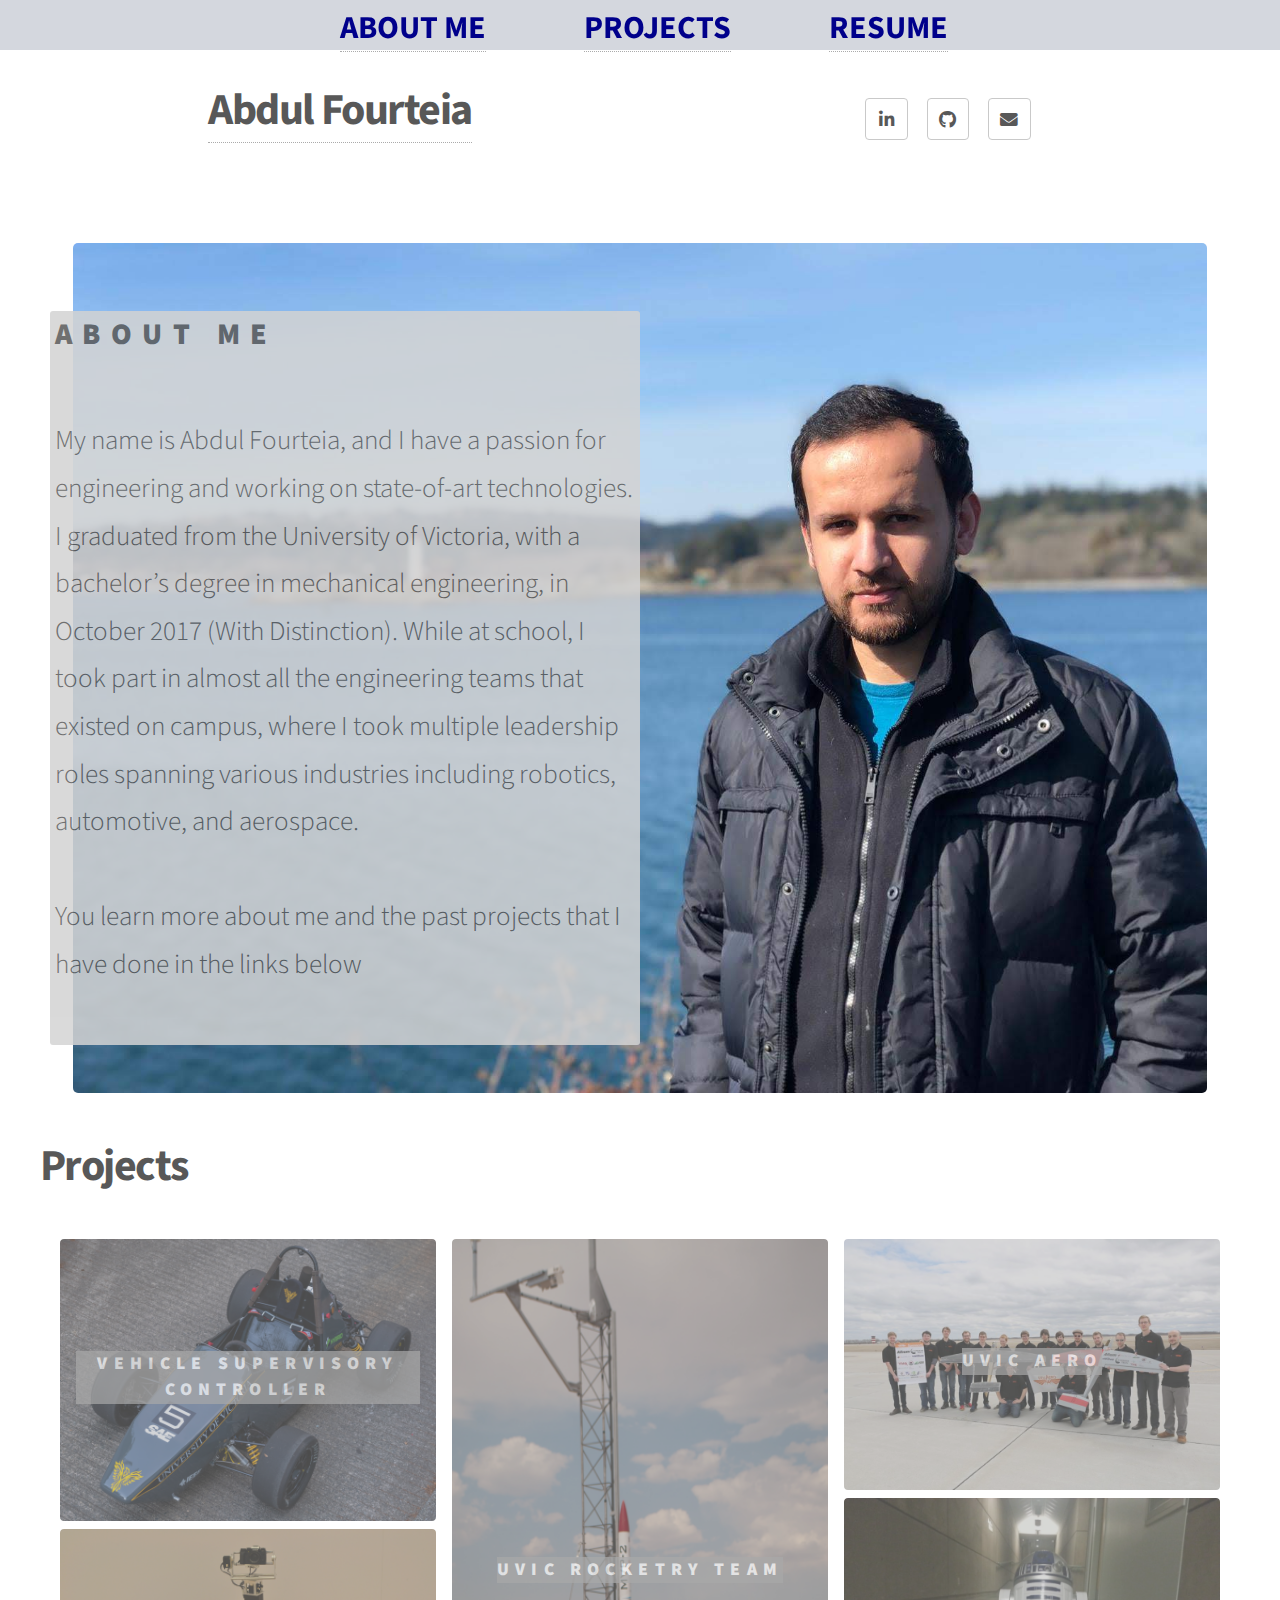
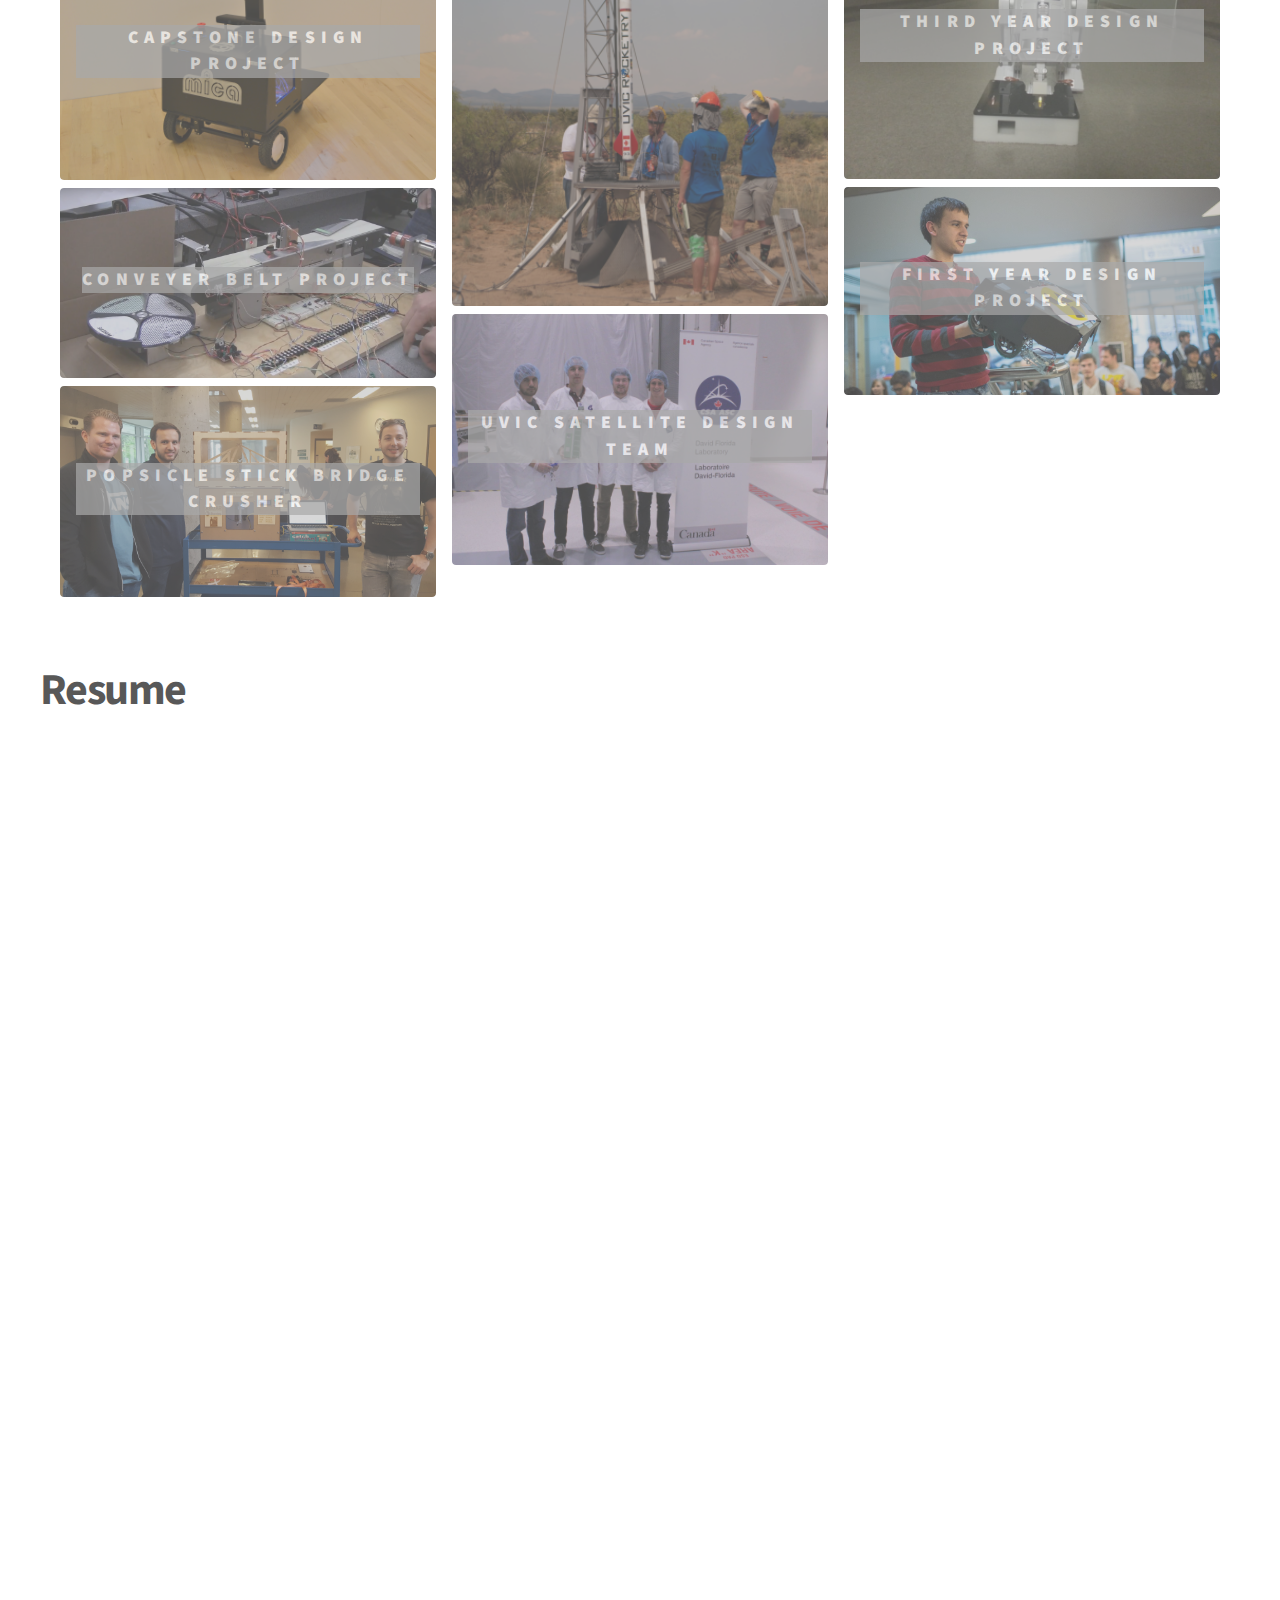
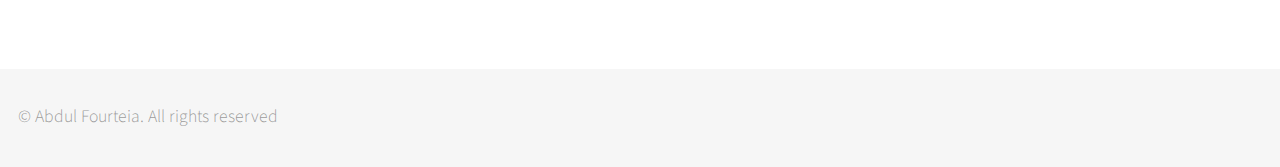
==== index.html @ 1cdd2a2d "Domain and Footer update" ====
<!DOCTYPE HTML>
<!--
	Phantom by HTML5 UP
	html5up.net | @ajlkn
	Free for personal and commercial use under the CCA 3.0 license (html5up.net/license)

	Edited by Abdul Fourteia
-->
<html>
	<head>
		<!-- <title>Phantom by HTML5 UP</title> -->
		<meta charset="utf-8" />
		<meta name="viewport" content="width=device-width, initial-scale=1, user-scalable=no" />
		<link rel="stylesheet" href="assets/css/main.css" />
		<noscript><link rel="stylesheet" href="assets/css/noscript.css" /></noscript>
	</head>


	<body class="is-preload">
		
		

		<!-- Header -->
		<header id="header">
			<div class="inner">
				<div class="navbar">
					<ul class="nav">
						<li><a href="#aboutme"> About Me</a></li>
						<li><a href="#projects"> Projects</a></li>
						<li><a href="#resume"> Resume</a></li>
					</ul>
				</div>
			</div>
		</header>

		<!-- Wrapper -->
		<div id="wrapper">
			<!-- Main -->
				<div id="main">
					<div class="inner">
						<header class="Title">
							<h1 class="item">
								<a href="index.html">
								Abdul Fourteia
								</a>
							</h1>
							<section class="item">
								<ul class="icons">
									<li><a href="https://www.linkedin.com/in/fourteia/" class="icon brands style2 fa-linkedin-in"><span class="label">LinkedIn</span></a></li>
									<li><a href="https://github.com/afourteia" class="icon brands style2 fa-github"><span class="label">GitHub</span></a></li>									
									<li><a href="mailto:raoph40@gmail.com" class="icon solid style2 fa-envelope"><span class="label">Email</span></a></li>
								</ul>
							</section>
						</header>			

						<div id="aboutme">							
							<img src="images/me.jpg" class="MyImage" alt="picture of me" />
							<div class="element">
								<h2>
									About me
								</h2>
								<p>
									My name is Abdul Fourteia, and I have a passion for engineering and working on state-of-art technologies. I graduated
									from the University of Victoria, with a bachelor’s degree in mechanical engineering, in October 2017 (With
									Distinction). While at school, I took part in almost all the engineering teams that existed on campus, where I took
									multiple leadership roles spanning various industries including robotics, automotive, and aerospace.
									<br />
									<br>
									You learn more about me and the past projects that I have done in the links below
								</p>
							</div>
							
						</div>
					
						<div id="projects">
							<div class="break"></div>
							<h1>
								Projects
							</h1>
							<div class="tiles">
								<div class="block order2">
									<article class="style2 image fit">
										<span class="image">
											<img src="images/UVH.png" alt="" />
										</span>
										<a href="generic.html">
											<h2>Vehicle Supervisory Controller</h2>
											<div class="content">
												<p>A Supervisory controller designed for a formula styled hybrid vehicle programmed with Simulink</p>
											</div>
										</a>
									</article>
								</div>
								<div class="block regular">
									<article class="style3 image fit">
										<span class="image">
											<img src="images/CDP.png" alt="" />
										</span>
										<a href="generic.html">
											<h2>Capstone Design Project</h2>
											<div class="content">
												<p>Autonomous robot built for senior design project.</p>
											</div>
										</a>
									</article>
								</div>
								<div class="block order0">
									<article class="style3 image fit">
										<span class="image">
											<img src="images/CBP.png" alt="" />
										</span>
										<a href="generic.html">
											<h2>Conveyer Belt Project</h2>
											<div class="content">
												<p>Autonomous robot built for senior design project.</p>
											</div>
										</a>
									</article>
								</div>
								<div class="block regular4">
									<article class="style3 image fit">
										<span class="image">
											<img src="images/BCM.png" alt="" />
										</span>
										<a href="generic.html">
											<h2>Popsicle Stick Bridge Crusher</h2>
											<div class="content">
												<p>Autonomous robot built for senior design project.</p>
											</div>
										</a>
									</article>
								</div>
								<div class="block tall">
									<article class="style2 image fit">
										<span class="image">
											<img src="images/UVR.png" alt="" />
										</span>
										<a href="generic.html">
											<h2>UVic Rocketry Team</h2>
											<div class="content">
												<p>Building experimental rockets for international competition.</p>
											</div>
										</a>
									</article>
								</div>
								<div class="block regular">
									<article class="style3 image fit">
										<span class="image">
											<img src="images/UVSD.png" alt="" />
										</span>
										<a href="generic.html">
											<h2>UVic Satellite Design Team</h2>
											<div class="content">
												<p>Autonomous robot built for senior design project.</p>
											</div>
										</a>
									</article>
								</div>
								<div class="block regular">
									<article class="style3 image fit">
										<span class="image">
											<img src="images/AERO.png" alt="" />
										</span>
										<a href="generic.html">
											<h2>UVic AERO</h2>
											<div class="content">
												<p>Autonomous robot built for senior design project.</p>
											</div>
										</a>
									</article>
								</div>
								<div class="block regular">
									<article class="style3 image fit">
										<span class="image">
											<img src="images/ThirdYear.png" alt="" />
										</span>
										<a href="generic.html">
											<h2>Third Year Design Project</h2>
											<div class="content">
												<p>Autonomous robot built for senior design project.</p>
											</div>
										</a>
									</article>
								</div>
								<div class="block regular">
									<article class="style3 image fit">
										<span class="image">
											<img src="images/FirstYear.png" alt="" />
										</span>
										<a href="generic.html">
											<h2>First Year Design Project</h2>
											<div class="content">
												<p>Autonomous robot built for senior design project.</p>
											</div>
										</a>
									</article>
								</div>
							</div>
						</div>					

						<div id="resume">
							<div class="break"></div>							
							<h1>Resume</h1>
							<iframe src="pdf/Resume_Comprehensive.pdf" width="100%" height="800px"></iframe>
						</div>

					</div>
				</div>
		</div>

			<!-- Footer -->
				<footer id="footer">
					<div class="inner">
						<!-- <section>
							<h2>Get in touch</h2>
							<form method="post" action="#">
								<div class="fields">
									<div class="field half">
										<input type="text" name="name" id="name" placeholder="Name" />
									</div>
									<div class="field half">
										<input type="email" name="email" id="email" placeholder="Email" />
									</div>
									<div class="field">
										<textarea name="message" id="message" placeholder="Message"></textarea>
									</div>
								</div>
								<ul class="actions">
									<li><input type="submit" value="Send" class="primary" /></li>
								</ul>
							</form>
						</section>
						<section>
							<h2>Follow</h2>
							<ul class="icons">
								<li><a href="#" class="icon brands style2 fa-twitter"><span class="label">Twitter</span></a></li>
								<li><a href="#" class="icon brands style2 fa-facebook-f"><span class="label">Facebook</span></a></li>
								<li><a href="#" class="icon brands style2 fa-instagram"><span class="label">Instagram</span></a></li>
								<li><a href="#" class="icon brands style2 fa-dribbble"><span class="label">Dribbble</span></a></li>
								<li><a href="#" class="icon brands style2 fa-github"><span class="label">GitHub</span></a></li>
								<li><a href="#" class="icon brands style2 fa-500px"><span class="label">500px</span></a></li>
								<li><a href="#" class="icon solid style2 fa-phone"><span class="label">Phone</span></a></li>
								<li><a href="#" class="icon solid style2 fa-envelope"><span class="label">Email</span></a></li>
							</ul>
						</section> -->
						<div class="copyright">
							<p>&copy; Abdul Fourteia. All rights reserved</p>
						</div>
					</div>
				</footer>


		<!-- Scripts -->
			<script src="assets/js/jquery.min.js"></script>
			<script src="assets/js/browser.min.js"></script>
			<script src="assets/js/breakpoints.min.js"></script>
			<script src="assets/js/util.js"></script>
			<script src="assets/js/main.js"></script>

	</body>
</html>
---- assets/css/main.css ----
@import url(fontawesome-all.min.css);
@import url("https://fonts.googleapis.com/css?family=Source+Sans+Pro:300,700,900");

/*
	Phantom by HTML5 UP
	html5up.net | @ajlkn
	Free for personal and commercial use under the CCA 3.0 license (html5up.net/license)
*/

html, body, div, span, applet, object,
iframe, h1, h2, h3, h4, h5, h6, p, blockquote,
pre, a, abbr, acronym, address, big, cite,
code, del, dfn, em, img, ins, kbd, q, s, samp,
small, strike, strong, sub, sup, tt, var, b,
u, i, center, dl, dt, dd, ol, ul, li, fieldset,
form, label, legend, table, caption, tbody,
tfoot, thead, tr, th, td, article, aside,
canvas, details, embed, figure, figcaption,
footer, header, hgroup, menu, nav, output, ruby,
section, summary, time, mark, audio, video {
	margin: 0;
	padding: 0;
	border: 0;
	font-size: 100%;
	font: inherit;
	vertical-align: baseline;}

article, aside, details, figcaption, figure,
footer, header, hgroup, menu, nav, section {
	display: block;}

body {
	line-height: 1;
}

ol, ul {
	list-style: none;
}

blockquote, q {
	quotes: none;
}

	blockquote:before, blockquote:after, q:before, q:after {
		content: '';
		content: none;
	}

table {
	border-collapse: collapse;
	border-spacing: 0;
}

body {
	-webkit-text-size-adjust: none;
}

mark {
	background-color: transparent;
	color: inherit;
}

input::-moz-focus-inner {
	border: 0;
	padding: 0;
}

input, select, textarea {
	-moz-appearance: none;
	-webkit-appearance: none;
	-ms-appearance: none;
	appearance: none;
}

/* Basic */

	@-ms-viewport {
		width: device-width;
	}

	body {
		-ms-overflow-style: scrollbar;
	}

	@media screen and (max-width: 480px) {

		html, body {
			min-width: 375px;
		}

	}

	html {
		box-sizing: border-box;
		scroll-behavior: smooth;
	}

	*, *:before, *:after {
		box-sizing: inherit;
	}

	body {
		background: #ffffff;
	}

		body.is-preload *, body.is-preload *:before, body.is-preload *:after {
			-moz-animation: none !important;
			-webkit-animation: none !important;
			-ms-animation: none !important;
			animation: none !important;
			-moz-transition: none !important;
			-webkit-transition: none !important;
			-ms-transition: none !important;
			transition: none !important;
		}

/* Type */

	body, input, select, textarea {
		color: #585858;
		font-family: "Source Sans Pro", Helvetica, sans-serif;
		font-size: 16pt;
		font-weight: 300;
		line-height: 1.75;
	}

		@media screen and (max-width: 1680px) {

			body, input, select, textarea {
				font-size: 14pt;
			}

		}

		@media screen and (max-width: 1280px) {

			body, input, select, textarea {
				font-size: 12pt;
			}

		}

	a {
		-moz-transition: border-bottom-color 0.2s ease, color 0.2s ease;
		-webkit-transition: border-bottom-color 0.2s ease, color 0.2s ease;
		-ms-transition: border-bottom-color 0.2s ease, color 0.2s ease;
		transition: border-bottom-color 0.2s ease, color 0.2s ease;
		text-decoration: none;
		color: #585858;
		border-bottom: dotted 1px rgba(88, 88, 88, 0.5);
	}

		a:hover {
			border-bottom-color: transparent;
			color: #f2849e !important;
		}

	strong, b {
		font-weight: 900;
	}

	em, i {
		font-style: italic;
	}

	p {
		margin: 0 0 2em 0;
	}

	h1 {
		font-size: 2.75em;
		font-weight: 700;
		line-height: 1.3;
		margin: 0 0 1em 0;
		letter-spacing: -0.035em;
	}

		h1 a {
			color: inherit;
		}

		@media screen and (max-width: 736px) {

			h1 {
				font-size: 2em;
				margin: 0 0 1em 0;
			}

		}

		@media screen and (max-width: 360px) {

			h1 {
				font-size: 1.75em;
			}

		}

	h2, h3, h4, h5, h6 {
		font-weight: 900;
		line-height: 1.5;
		margin: 0 0 2em 0;
		text-transform: uppercase;
		letter-spacing: 0.35em;
	}

		h2 a, h3 a, h4 a, h5 a, h6 a {
			color: inherit;
		}

	h2 {
		font-size: 1.1em;
	}

	h3 {
		font-size: 1em;
	}

	h4 {
		font-size: 0.8em;
	}

	h5 {
		font-size: 0.8em;
	}

	h6 {
		font-size: 0.8em;
	}

	@media screen and (max-width: 980px) {

		h1 br, h2 br, h3 br, h4 br, h5 br, h6 br {
			display: none;
		}

	}

	@media screen and (max-width: 736px) {

		h2 {
			font-size: 1em;
		}

		h3 {
			font-size: 0.8em;
		}

	}

	sub {
		font-size: 0.8em;
		position: relative;
		top: 0.5em;
	}

	sup {
		font-size: 0.8em;
		position: relative;
		top: -0.5em;
	}

	blockquote {
		border-left: solid 4px #c9c9c9;
		font-style: italic;
		margin: 0 0 2em 0;
		padding: 0.5em 0 0.5em 2em;
	}

	code {
		background: rgba(144, 144, 144, 0.075);
		border-radius: 4px;
		border: solid 1px #c9c9c9;
		font-family: "Courier New", monospace;
		font-size: 0.9em;
		margin: 0 0.25em;
		padding: 0.25em 0.65em;
	}

	pre {
		-webkit-overflow-scrolling: touch;
		font-family: "Courier New", monospace;
		font-size: 0.9em;
		margin: 0 0 2em 0;
	}

		pre code {
			display: block;
			line-height: 1.75;
			padding: 1em 1.5em;
			overflow-x: auto;
		}

	hr {
		border: 0;
		border-bottom: solid 1px #c9c9c9;
		margin: 2em 0;
	}

		hr.major {
			margin: 3em 0;
		}

	.align-left {
		text-align: left;
	}

	.align-center {
		text-align: center;
	}

	.align-right {
		text-align: right;
	}

/* Row */

	.row {
		display: flex;
		flex-wrap: wrap;
		box-sizing: border-box;
		align-items: stretch;
	}

		.row > * {
			box-sizing: border-box;
		}

		.row.gtr-uniform > * > :last-child {
			margin-bottom: 0;
		}

		.row.aln-left {
			justify-content: flex-start;
		}

		.row.aln-center {
			justify-content: center;
		}

		.row.aln-right {
			justify-content: flex-end;
		}

		.row.aln-top {
			align-items: flex-start;
		}

		.row.aln-middle {
			align-items: center;
		}

		.row.aln-bottom {
			align-items: flex-end;
		}

		.row > .imp {
			order: -1;
		}

		.row > .col-1 {
			width: 8.33333%;
		}

		.row > .off-1 {
			margin-left: 8.33333%;
		}

		.row > .col-2 {
			width: 16.66667%;
		}

		.row > .off-2 {
			margin-left: 16.66667%;
		}

		.row > .col-3 {
			width: 25%;
		}

		.row > .off-3 {
			margin-left: 25%;
		}

		.row > .col-4 {
			width: 33.33333%;
		}

		.row > .off-4 {
			margin-left: 33.33333%;
		}

		.row > .col-5 {
			width: 41.66667%;
		}

		.row > .off-5 {
			margin-left: 41.66667%;
		}

		.row > .col-6 {
			width: 50%;
		}

		.row > .off-6 {
			margin-left: 50%;
		}

		.row > .col-7 {
			width: 58.33333%;
		}

		.row > .off-7 {
			margin-left: 58.33333%;
		}

		.row > .col-8 {
			width: 66.66667%;
		}

		.row > .off-8 {
			margin-left: 66.66667%;
		}

		.row > .col-9 {
			width: 75%;
		}

		.row > .off-9 {
			margin-left: 75%;
		}

		.row > .col-10 {
			width: 83.33333%;
		}

		.row > .off-10 {
			margin-left: 83.33333%;
		}

		.row > .col-11 {
			width: 91.66667%;
		}

		.row > .off-11 {
			margin-left: 91.66667%;
		}

		.row > .col-12 {
			width: 100%;
		}

		.row > .off-12 {
			margin-left: 100%;
		}

		.row.gtr-0 {
			margin-top: 0;
			margin-left: 0em;
		}

			.row.gtr-0 > * {
				padding: 0 0 0 0em;
			}

			.row.gtr-0.gtr-uniform {
				margin-top: 0em;
			}

				.row.gtr-0.gtr-uniform > * {
					padding-top: 0em;
				}

		.row.gtr-25 {
			margin-top: 0;
			margin-left: -0.5em;
		}

			.row.gtr-25 > * {
				padding: 0 0 0 0.5em;
			}

			.row.gtr-25.gtr-uniform {
				margin-top: -0.5em;
			}

				.row.gtr-25.gtr-uniform > * {
					padding-top: 0.5em;
				}

		.row.gtr-50 {
			margin-top: 0;
			margin-left: -1em;
		}

			.row.gtr-50 > * {
				padding: 0 0 0 1em;
			}

			.row.gtr-50.gtr-uniform {
				margin-top: -1em;
			}

				.row.gtr-50.gtr-uniform > * {
					padding-top: 1em;
				}

		.row {
			margin-top: 0;
			margin-left: -2em;
		}

			.row > * {
				padding: 0 0 0 2em;
			}

			.row.gtr-uniform {
				margin-top: -2em;
			}

				.row.gtr-uniform > * {
					padding-top: 2em;
				}

		.row.gtr-150 {
			margin-top: 0;
			margin-left: -3em;
		}

			.row.gtr-150 > * {
				padding: 0 0 0 3em;
			}

			.row.gtr-150.gtr-uniform {
				margin-top: -3em;
			}

				.row.gtr-150.gtr-uniform > * {
					padding-top: 3em;
				}

		.row.gtr-200 {
			margin-top: 0;
			margin-left: -4em;
		}

			.row.gtr-200 > * {
				padding: 0 0 0 4em;
			}

			.row.gtr-200.gtr-uniform {
				margin-top: -4em;
			}

				.row.gtr-200.gtr-uniform > * {
					padding-top: 4em;
				}

		@media screen and (max-width: 1680px) {

			.row {
				display: flex;
				flex-wrap: wrap;
				box-sizing: border-box;
				align-items: stretch;
			}

				.row > * {
					box-sizing: border-box;
				}

				.row.gtr-uniform > * > :last-child {
					margin-bottom: 0;
				}

				.row.aln-left {
					justify-content: flex-start;
				}

				.row.aln-center {
					justify-content: center;
				}

				.row.aln-right {
					justify-content: flex-end;
				}

				.row.aln-top {
					align-items: flex-start;
				}

				.row.aln-middle {
					align-items: center;
				}

				.row.aln-bottom {
					align-items: flex-end;
				}

				.row > .imp-xlarge {
					order: -1;
				}

				.row > .col-1-xlarge {
					width: 8.33333%;
				}

				.row > .off-1-xlarge {
					margin-left: 8.33333%;
				}

				.row > .col-2-xlarge {
					width: 16.66667%;
				}

				.row > .off-2-xlarge {
					margin-left: 16.66667%;
				}

				.row > .col-3-xlarge {
					width: 25%;
				}

				.row > .off-3-xlarge {
					margin-left: 25%;
				}

				.row > .col-4-xlarge {
					width: 33.33333%;
				}

				.row > .off-4-xlarge {
					margin-left: 33.33333%;
				}

				.row > .col-5-xlarge {
					width: 41.66667%;
				}

				.row > .off-5-xlarge {
					margin-left: 41.66667%;
				}

				.row > .col-6-xlarge {
					width: 50%;
				}

				.row > .off-6-xlarge {
					margin-left: 50%;
				}

				.row > .col-7-xlarge {
					width: 58.33333%;
				}

				.row > .off-7-xlarge {
					margin-left: 58.33333%;
				}

				.row > .col-8-xlarge {
					width: 66.66667%;
				}

				.row > .off-8-xlarge {
					margin-left: 66.66667%;
				}

				.row > .col-9-xlarge {
					width: 75%;
				}

				.row > .off-9-xlarge {
					margin-left: 75%;
				}

				.row > .col-10-xlarge {
					width: 83.33333%;
				}

				.row > .off-10-xlarge {
					margin-left: 83.33333%;
				}

				.row > .col-11-xlarge {
					width: 91.66667%;
				}

				.row > .off-11-xlarge {
					margin-left: 91.66667%;
				}

				.row > .col-12-xlarge {
					width: 100%;
				}

				.row > .off-12-xlarge {
					margin-left: 100%;
				}

				.row.gtr-0 {
					margin-top: 0;
					margin-left: 0em;
				}

					.row.gtr-0 > * {
						padding: 0 0 0 0em;
					}

					.row.gtr-0.gtr-uniform {
						margin-top: 0em;
					}

						.row.gtr-0.gtr-uniform > * {
							padding-top: 0em;
						}

				.row.gtr-25 {
					margin-top: 0;
					margin-left: -0.5em;
				}

					.row.gtr-25 > * {
						padding: 0 0 0 0.5em;
					}

					.row.gtr-25.gtr-uniform {
						margin-top: -0.5em;
					}

						.row.gtr-25.gtr-uniform > * {
							padding-top: 0.5em;
						}

				.row.gtr-50 {
					margin-top: 0;
					margin-left: -1em;
				}

					.row.gtr-50 > * {
						padding: 0 0 0 1em;
					}

					.row.gtr-50.gtr-uniform {
						margin-top: -1em;
					}

						.row.gtr-50.gtr-uniform > * {
							padding-top: 1em;
						}

				.row {
					margin-top: 0;
					margin-left: -2em;
				}

					.row > * {
						padding: 0 0 0 2em;
					}

					.row.gtr-uniform {
						margin-top: -2em;
					}

						.row.gtr-uniform > * {
							padding-top: 2em;
						}

				.row.gtr-150 {
					margin-top: 0;
					margin-left: -3em;
				}

					.row.gtr-150 > * {
						padding: 0 0 0 3em;
					}

					.row.gtr-150.gtr-uniform {
						margin-top: -3em;
					}

						.row.gtr-150.gtr-uniform > * {
							padding-top: 3em;
						}

				.row.gtr-200 {
					margin-top: 0;
					margin-left: -4em;
				}

					.row.gtr-200 > * {
						padding: 0 0 0 4em;
					}

					.row.gtr-200.gtr-uniform {
						margin-top: -4em;
					}

						.row.gtr-200.gtr-uniform > * {
							padding-top: 4em;
						}

		}

		@media screen and (max-width: 1280px) {

			.row {
				display: flex;
				flex-wrap: wrap;
				box-sizing: border-box;
				align-items: stretch;
			}

				.row > * {
					box-sizing: border-box;
				}

				.row.gtr-uniform > * > :last-child {
					margin-bottom: 0;
				}

				.row.aln-left {
					justify-content: flex-start;
				}

				.row.aln-center {
					justify-content: center;
				}

				.row.aln-right {
					justify-content: flex-end;
				}

				.row.aln-top {
					align-items: flex-start;
				}

				.row.aln-middle {
					align-items: center;
				}

				.row.aln-bottom {
					align-items: flex-end;
				}

				.row > .imp-large {
					order: -1;
				}

				.row > .col-1-large {
					width: 8.33333%;
				}

				.row > .off-1-large {
					margin-left: 8.33333%;
				}

				.row > .col-2-large {
					width: 16.66667%;
				}

				.row > .off-2-large {
					margin-left: 16.66667%;
				}

				.row > .col-3-large {
					width: 25%;
				}

				.row > .off-3-large {
					margin-left: 25%;
				}

				.row > .col-4-large {
					width: 33.33333%;
				}

				.row > .off-4-large {
					margin-left: 33.33333%;
				}

				.row > .col-5-large {
					width: 41.66667%;
				}

				.row > .off-5-large {
					margin-left: 41.66667%;
				}

				.row > .col-6-large {
					width: 50%;
				}

				.row > .off-6-large {
					margin-left: 50%;
				}

				.row > .col-7-large {
					width: 58.33333%;
				}

				.row > .off-7-large {
					margin-left: 58.33333%;
				}

				.row > .col-8-large {
					width: 66.66667%;
				}

				.row > .off-8-large {
					margin-left: 66.66667%;
				}

				.row > .col-9-large {
					width: 75%;
				}

				.row > .off-9-large {
					margin-left: 75%;
				}

				.row > .col-10-large {
					width: 83.33333%;
				}

				.row > .off-10-large {
					margin-left: 83.33333%;
				}

				.row > .col-11-large {
					width: 91.66667%;
				}

				.row > .off-11-large {
					margin-left: 91.66667%;
				}

				.row > .col-12-large {
					width: 100%;
				}

				.row > .off-12-large {
					margin-left: 100%;
				}

				.row.gtr-0 {
					margin-top: 0;
					margin-left: 0em;
				}

					.row.gtr-0 > * {
						padding: 0 0 0 0em;
					}

					.row.gtr-0.gtr-uniform {
						margin-top: 0em;
					}

						.row.gtr-0.gtr-uniform > * {
							padding-top: 0em;
						}

				.row.gtr-25 {
					margin-top: 0;
					margin-left: -0.5em;
				}

					.row.gtr-25 > * {
						padding: 0 0 0 0.5em;
					}

					.row.gtr-25.gtr-uniform {
						margin-top: -0.5em;
					}

						.row.gtr-25.gtr-uniform > * {
							padding-top: 0.5em;
						}

				.row.gtr-50 {
					margin-top: 0;
					margin-left: -1em;
				}

					.row.gtr-50 > * {
						padding: 0 0 0 1em;
					}

					.row.gtr-50.gtr-uniform {
						margin-top: -1em;
					}

						.row.gtr-50.gtr-uniform > * {
							padding-top: 1em;
						}

				.row {
					margin-top: 0;
					margin-left: -2em;
				}

					.row > * {
						padding: 0 0 0 2em;
					}

					.row.gtr-uniform {
						margin-top: -2em;
					}

						.row.gtr-uniform > * {
							padding-top: 2em;
						}

				.row.gtr-150 {
					margin-top: 0;
					margin-left: -3em;
				}

					.row.gtr-150 > * {
						padding: 0 0 0 3em;
					}

					.row.gtr-150.gtr-uniform {
						margin-top: -3em;
					}

						.row.gtr-150.gtr-uniform > * {
							padding-top: 3em;
						}

				.row.gtr-200 {
					margin-top: 0;
					margin-left: -4em;
				}

					.row.gtr-200 > * {
						padding: 0 0 0 4em;
					}

					.row.gtr-200.gtr-uniform {
						margin-top: -4em;
					}

						.row.gtr-200.gtr-uniform > * {
							padding-top: 4em;
						}

		}

		@media screen and (max-width: 980px) {

			.row {
				display: flex;
				flex-wrap: wrap;
				box-sizing: border-box;
				align-items: stretch;
			}

				.row > * {
					box-sizing: border-box;
				}

				.row.gtr-uniform > * > :last-child {
					margin-bottom: 0;
				}

				.row.aln-left {
					justify-content: flex-start;
				}

				.row.aln-center {
					justify-content: center;
				}

				.row.aln-right {
					justify-content: flex-end;
				}

				.row.aln-top {
					align-items: flex-start;
				}

				.row.aln-middle {
					align-items: center;
				}

				.row.aln-bottom {
					align-items: flex-end;
				}

				.row > .imp-medium {
					order: -1;
				}

				.row > .col-1-medium {
					width: 8.33333%;
				}

				.row > .off-1-medium {
					margin-left: 8.33333%;
				}

				.row > .col-2-medium {
					width: 16.66667%;
				}

				.row > .off-2-medium {
					margin-left: 16.66667%;
				}

				.row > .col-3-medium {
					width: 25%;
				}

				.row > .off-3-medium {
					margin-left: 25%;
				}

				.row > .col-4-medium {
					width: 33.33333%;
				}

				.row > .off-4-medium {
					margin-left: 33.33333%;
				}

				.row > .col-5-medium {
					width: 41.66667%;
				}

				.row > .off-5-medium {
					margin-left: 41.66667%;
				}

				.row > .col-6-medium {
					width: 50%;
				}

				.row > .off-6-medium {
					margin-left: 50%;
				}

				.row > .col-7-medium {
					width: 58.33333%;
				}

				.row > .off-7-medium {
					margin-left: 58.33333%;
				}

				.row > .col-8-medium {
					width: 66.66667%;
				}

				.row > .off-8-medium {
					margin-left: 66.66667%;
				}

				.row > .col-9-medium {
					width: 75%;
				}

				.row > .off-9-medium {
					margin-left: 75%;
				}

				.row > .col-10-medium {
					width: 83.33333%;
				}

				.row > .off-10-medium {
					margin-left: 83.33333%;
				}

				.row > .col-11-medium {
					width: 91.66667%;
				}

				.row > .off-11-medium {
					margin-left: 91.66667%;
				}

				.row > .col-12-medium {
					width: 100%;
				}

				.row > .off-12-medium {
					margin-left: 100%;
				}

				.row.gtr-0 {
					margin-top: 0;
					margin-left: 0em;
				}

					.row.gtr-0 > * {
						padding: 0 0 0 0em;
					}

					.row.gtr-0.gtr-uniform {
						margin-top: 0em;
					}

						.row.gtr-0.gtr-uniform > * {
							padding-top: 0em;
						}

				.row.gtr-25 {
					margin-top: 0;
					margin-left: -0.375em;
				}

					.row.gtr-25 > * {
						padding: 0 0 0 0.375em;
					}

					.row.gtr-25.gtr-uniform {
						margin-top: -0.375em;
					}

						.row.gtr-25.gtr-uniform > * {
							padding-top: 0.375em;
						}

				.row.gtr-50 {
					margin-top: 0;
					margin-left: -0.75em;
				}

					.row.gtr-50 > * {
						padding: 0 0 0 0.75em;
					}

					.row.gtr-50.gtr-uniform {
						margin-top: -0.75em;
					}

						.row.gtr-50.gtr-uniform > * {
							padding-top: 0.75em;
						}

				.row {
					margin-top: 0;
					margin-left: -1.5em;
				}

					.row > * {
						padding: 0 0 0 1.5em;
					}

					.row.gtr-uniform {
						margin-top: -1.5em;
					}

						.row.gtr-uniform > * {
							padding-top: 1.5em;
						}

				.row.gtr-150 {
					margin-top: 0;
					margin-left: -2.25em;
				}

					.row.gtr-150 > * {
						padding: 0 0 0 2.25em;
					}

					.row.gtr-150.gtr-uniform {
						margin-top: -2.25em;
					}

						.row.gtr-150.gtr-uniform > * {
							padding-top: 2.25em;
						}

				.row.gtr-200 {
					margin-top: 0;
					margin-left: -3em;
				}

					.row.gtr-200 > * {
						padding: 0 0 0 3em;
					}

					.row.gtr-200.gtr-uniform {
						margin-top: -3em;
					}

						.row.gtr-200.gtr-uniform > * {
							padding-top: 3em;
						}

		}

		@media screen and (max-width: 736px) {

			.row {
				display: flex;
				flex-wrap: wrap;
				box-sizing: border-box;
				align-items: stretch;
			}

				.row > * {
					box-sizing: border-box;
				}

				.row.gtr-uniform > * > :last-child {
					margin-bottom: 0;
				}

				.row.aln-left {
					justify-content: flex-start;
				}

				.row.aln-center {
					justify-content: center;
				}

				.row.aln-right {
					justify-content: flex-end;
				}

				.row.aln-top {
					align-items: flex-start;
				}

				.row.aln-middle {
					align-items: center;
				}

				.row.aln-bottom {
					align-items: flex-end;
				}

				.row > .imp-small {
					order: -1;
				}

				.row > .col-1-small {
					width: 8.33333%;
				}

				.row > .off-1-small {
					margin-left: 8.33333%;
				}

				.row > .col-2-small {
					width: 16.66667%;
				}

				.row > .off-2-small {
					margin-left: 16.66667%;
				}

				.row > .col-3-small {
					width: 25%;
				}

				.row > .off-3-small {
					margin-left: 25%;
				}

				.row > .col-4-small {
					width: 33.33333%;
				}

				.row > .off-4-small {
					margin-left: 33.33333%;
				}

				.row > .col-5-small {
					width: 41.66667%;
				}

				.row > .off-5-small {
					margin-left: 41.66667%;
				}

				.row > .col-6-small {
					width: 50%;
				}

				.row > .off-6-small {
					margin-left: 50%;
				}

				.row > .col-7-small {
					width: 58.33333%;
				}

				.row > .off-7-small {
					margin-left: 58.33333%;
				}

				.row > .col-8-small {
					width: 66.66667%;
				}

				.row > .off-8-small {
					margin-left: 66.66667%;
				}

				.row > .col-9-small {
					width: 75%;
				}

				.row > .off-9-small {
					margin-left: 75%;
				}

				.row > .col-10-small {
					width: 83.33333%;
				}

				.row > .off-10-small {
					margin-left: 83.33333%;
				}

				.row > .col-11-small {
					width: 91.66667%;
				}

				.row > .off-11-small {
					margin-left: 91.66667%;
				}

				.row > .col-12-small {
					width: 100%;
				}

				.row > .off-12-small {
					margin-left: 100%;
				}

				.row.gtr-0 {
					margin-top: 0;
					margin-left: 0em;
				}

					.row.gtr-0 > * {
						padding: 0 0 0 0em;
					}

					.row.gtr-0.gtr-uniform {
						margin-top: 0em;
					}

						.row.gtr-0.gtr-uniform > * {
							padding-top: 0em;
						}

				.row.gtr-25 {
					margin-top: 0;
					margin-left: -0.25em;
				}

					.row.gtr-25 > * {
						padding: 0 0 0 0.25em;
					}

					.row.gtr-25.gtr-uniform {
						margin-top: -0.25em;
					}

						.row.gtr-25.gtr-uniform > * {
							padding-top: 0.25em;
						}

				.row.gtr-50 {
					margin-top: 0;
					margin-left: -0.5em;
				}

					.row.gtr-50 > * {
						padding: 0 0 0 0.5em;
					}

					.row.gtr-50.gtr-uniform {
						margin-top: -0.5em;
					}

						.row.gtr-50.gtr-uniform > * {
							padding-top: 0.5em;
						}

				.row {
					margin-top: 0;
					margin-left: -1em;
				}

					.row > * {
						padding: 0 0 0 1em;
					}

					.row.gtr-uniform {
						margin-top: -1em;
					}

						.row.gtr-uniform > * {
							padding-top: 1em;
						}

				.row.gtr-150 {
					margin-top: 0;
					margin-left: -1.5em;
				}

					.row.gtr-150 > * {
						padding: 0 0 0 1.5em;
					}

					.row.gtr-150.gtr-uniform {
						margin-top: -1.5em;
					}

						.row.gtr-150.gtr-uniform > * {
							padding-top: 1.5em;
						}

				.row.gtr-200 {
					margin-top: 0;
					margin-left: -2em;
				}

					.row.gtr-200 > * {
						padding: 0 0 0 2em;
					}

					.row.gtr-200.gtr-uniform {
						margin-top: -2em;
					}

						.row.gtr-200.gtr-uniform > * {
							padding-top: 2em;
						}

		}

		@media screen and (max-width: 480px) {

			.row {
				display: flex;
				flex-wrap: wrap;
				box-sizing: border-box;
				align-items: stretch;
			}

				.row > * {
					box-sizing: border-box;
				}

				.row.gtr-uniform > * > :last-child {
					margin-bottom: 0;
				}

				.row.aln-left {
					justify-content: flex-start;
				}

				.row.aln-center {
					justify-content: center;
				}

				.row.aln-right {
					justify-content: flex-end;
				}

				.row.aln-top {
					align-items: flex-start;
				}

				.row.aln-middle {
					align-items: center;
				}

				.row.aln-bottom {
					align-items: flex-end;
				}

				.row > .imp-xsmall {
					order: -1;
				}

				.row > .col-1-xsmall {
					width: 8.33333%;
				}

				.row > .off-1-xsmall {
					margin-left: 8.33333%;
				}

				.row > .col-2-xsmall {
					width: 16.66667%;
				}

				.row > .off-2-xsmall {
					margin-left: 16.66667%;
				}

				.row > .col-3-xsmall {
					width: 25%;
				}

				.row > .off-3-xsmall {
					margin-left: 25%;
				}

				.row > .col-4-xsmall {
					width: 33.33333%;
				}

				.row > .off-4-xsmall {
					margin-left: 33.33333%;
				}

				.row > .col-5-xsmall {
					width: 41.66667%;
				}

				.row > .off-5-xsmall {
					margin-left: 41.66667%;
				}

				.row > .col-6-xsmall {
					width: 50%;
				}

				.row > .off-6-xsmall {
					margin-left: 50%;
				}

				.row > .col-7-xsmall {
					width: 58.33333%;
				}

				.row > .off-7-xsmall {
					margin-left: 58.33333%;
				}

				.row > .col-8-xsmall {
					width: 66.66667%;
				}

				.row > .off-8-xsmall {
					margin-left: 66.66667%;
				}

				.row > .col-9-xsmall {
					width: 75%;
				}

				.row > .off-9-xsmall {
					margin-left: 75%;
				}

				.row > .col-10-xsmall {
					width: 83.33333%;
				}

				.row > .off-10-xsmall {
					margin-left: 83.33333%;
				}

				.row > .col-11-xsmall {
					width: 91.66667%;
				}

				.row > .off-11-xsmall {
					margin-left: 91.66667%;
				}

				.row > .col-12-xsmall {
					width: 100%;
				}

				.row > .off-12-xsmall {
					margin-left: 100%;
				}

				.row.gtr-0 {
					margin-top: 0;
					margin-left: 0em;
				}

					.row.gtr-0 > * {
						padding: 0 0 0 0em;
					}

					.row.gtr-0.gtr-uniform {
						margin-top: 0em;
					}

						.row.gtr-0.gtr-uniform > * {
							padding-top: 0em;
						}

				.row.gtr-25 {
					margin-top: 0;
					margin-left: -0.25em;
				}

					.row.gtr-25 > * {
						padding: 0 0 0 0.25em;
					}

					.row.gtr-25.gtr-uniform {
						margin-top: -0.25em;
					}

						.row.gtr-25.gtr-uniform > * {
							padding-top: 0.25em;
						}

				.row.gtr-50 {
					margin-top: 0;
					margin-left: -0.5em;
				}

					.row.gtr-50 > * {
						padding: 0 0 0 0.5em;
					}

					.row.gtr-50.gtr-uniform {
						margin-top: -0.5em;
					}

						.row.gtr-50.gtr-uniform > * {
							padding-top: 0.5em;
						}

				.row {
					margin-top: 0;
					margin-left: -1em;
				}

					.row > * {
						padding: 0 0 0 1em;
					}

					.row.gtr-uniform {
						margin-top: -1em;
					}

						.row.gtr-uniform > * {
							padding-top: 1em;
						}

				.row.gtr-150 {
					margin-top: 0;
					margin-left: -1.5em;
				}

					.row.gtr-150 > * {
						padding: 0 0 0 1.5em;
					}

					.row.gtr-150.gtr-uniform {
						margin-top: -1.5em;
					}

						.row.gtr-150.gtr-uniform > * {
							padding-top: 1.5em;
						}

				.row.gtr-200 {
					margin-top: 0;
					margin-left: -2em;
				}

					.row.gtr-200 > * {
						padding: 0 0 0 2em;
					}

					.row.gtr-200.gtr-uniform {
						margin-top: -2em;
					}

						.row.gtr-200.gtr-uniform > * {
							padding-top: 2em;
						}

		}

/* Section/Article */

	section.special, article.special {
		text-align: center;
	}

	header p {
		margin-top: -1em;
	}

	@media screen and (max-width: 736px) {

		header p {
			margin-top: 0;
		}

	}

/* Icon */

	.icon {
		text-decoration: none;
		border-bottom: none;
		position: relative;
	}

		.icon:before {
			-moz-osx-font-smoothing: grayscale;
			-webkit-font-smoothing: antialiased;
			display: inline-block;
			font-style: normal;
			font-variant: normal;
			text-rendering: auto;
			line-height: 1;
			text-transform: none !important;
			font-family: 'Font Awesome 5 Free';
			font-weight: 400;
		}

		.icon > .label {
			display: none;
		}

		.icon:before {
			line-height: inherit;
		}

		.icon.solid:before {
			font-weight: 900;
		}

		.icon.brands:before {
			font-family: 'Font Awesome 5 Brands';
		}

		.icon.style2 {
			-moz-transition: background-color 0.2s ease-in-out, color 0.2s ease-in-out, border-color 0.2s ease-in-out;
			-webkit-transition: background-color 0.2s ease-in-out, color 0.2s ease-in-out, border-color 0.2s ease-in-out;
			-ms-transition: background-color 0.2s ease-in-out, color 0.2s ease-in-out, border-color 0.2s ease-in-out;
			transition: background-color 0.2s ease-in-out, color 0.2s ease-in-out, border-color 0.2s ease-in-out;
			background-color: transparent;
			border: solid 1px #c9c9c9;
			border-radius: 4px;
			width: 2.65em;
			height: 2.65em;
			display: inline-block;
			text-align: center;
			line-height: 2.65em;
			color: inherit;
		}

			.icon.style2:before {
				font-size: 1.1em;
			}

			.icon.style2:hover {
				color: #f2849e;
				border-color: #f2849e;
			}

			.icon.style2:active {
				background-color: rgba(242, 132, 158, 0.1);
			}

/* List */

	ol {
		list-style: decimal;
		margin: 0 0 2em 0;
		padding-left: 1.25em;
	}

		ol li {
			padding-left: 0.25em;
		}

	ul {
		list-style: disc;
		margin: 0 0 2em 0;
		padding-left: 1em;
	}

		ul li {
			padding-left: 0.5em;
		}

		ul.alt {
			list-style: none;
			padding-left: 0;
		}

			ul.alt li {
				border-top: solid 1px #c9c9c9;
				padding: 0.5em 0;
			}

				ul.alt li:first-child {
					border-top: 0;
					padding-top: 0;
				}

	dl {
		margin: 0 0 2em 0;
	}

		dl dt {
			display: block;
			font-weight: 900;
			margin: 0 0 1em 0;
		}

		dl dd {
			margin-left: 2em;
		}

/* Actions */

	ul.actions {
		display: -moz-flex;
		display: -webkit-flex;
		display: -ms-flex;
		display: flex;
		cursor: default;
		list-style: none;
		margin-left: -1em;
		padding-left: 0;
	}

		ul.actions li {
			padding: 0 0 0 1em;
			vertical-align: middle;
		}

		ul.actions.special {
			-moz-justify-content: center;
			-webkit-justify-content: center;
			-ms-justify-content: center;
			justify-content: center;
			width: 100%;
			margin-left: 0;
		}

			ul.actions.special li:first-child {
				padding-left: 0;
			}

		ul.actions.stacked {
			-moz-flex-direction: column;
			-webkit-flex-direction: column;
			-ms-flex-direction: column;
			flex-direction: column;
			margin-left: 0;
		}

			ul.actions.stacked li {
				padding: 1.3em 0 0 0;
			}

				ul.actions.stacked li:first-child {
					padding-top: 0;
				}

		ul.actions.fit {
			width: calc(100% + 1em);
		}

			ul.actions.fit li {
				-moz-flex-grow: 1;
				-webkit-flex-grow: 1;
				-ms-flex-grow: 1;
				flex-grow: 1;
				-moz-flex-shrink: 1;
				-webkit-flex-shrink: 1;
				-ms-flex-shrink: 1;
				flex-shrink: 1;
				width: 100%;
			}

				ul.actions.fit li > * {
					width: 100%;
				}

			ul.actions.fit.stacked {
				width: 100%;
			}

		@media screen and (max-width: 480px) {

			ul.actions:not(.fixed) {
				-moz-flex-direction: column;
				-webkit-flex-direction: column;
				-ms-flex-direction: column;
				flex-direction: column;
				margin-left: 0;
				width: 100% !important;
			}

				ul.actions:not(.fixed) li {
					-moz-flex-grow: 1;
					-webkit-flex-grow: 1;
					-ms-flex-grow: 1;
					flex-grow: 1;
					-moz-flex-shrink: 1;
					-webkit-flex-shrink: 1;
					-ms-flex-shrink: 1;
					flex-shrink: 1;
					padding: 1em 0 0 0;
					text-align: center;
					width: 100%;
				}

					ul.actions:not(.fixed) li > * {
						width: 100%;
					}

					ul.actions:not(.fixed) li:first-child {
						padding-top: 0;
					}

					ul.actions:not(.fixed) li input[type="submit"],
					ul.actions:not(.fixed) li input[type="reset"],
					ul.actions:not(.fixed) li input[type="button"],
					ul.actions:not(.fixed) li button,
					ul.actions:not(.fixed) li .button {
						width: 100%;
					}

						ul.actions:not(.fixed) li input[type="submit"].icon:before,
						ul.actions:not(.fixed) li input[type="reset"].icon:before,
						ul.actions:not(.fixed) li input[type="button"].icon:before,
						ul.actions:not(.fixed) li button.icon:before,
						ul.actions:not(.fixed) li .button.icon:before {
							margin-left: -0.5rem;
						}

		}

/* Icons */

	ul.icons {
		cursor: default;
		list-style: none;
		padding-left: 0;
		margin: -1em 0 2em -1em;
	}

		ul.icons li {
			display: inline-block;
			padding: 1em 0 0 1em;
		}

/* Form */

	form {
		margin: 0 0 2em 0;
		overflow-x: hidden;
	}

		form > :last-child {
			margin-bottom: 0;
		}

		form > .fields {
			display: -moz-flex;
			display: -webkit-flex;
			display: -ms-flex;
			display: flex;
			-moz-flex-wrap: wrap;
			-webkit-flex-wrap: wrap;
			-ms-flex-wrap: wrap;
			flex-wrap: wrap;
			width: calc(100% + 3em);
			margin: -1.5em 0 2em -1.5em;
		}

			form > .fields > .field {
				-moz-flex-grow: 0;
				-webkit-flex-grow: 0;
				-ms-flex-grow: 0;
				flex-grow: 0;
				-moz-flex-shrink: 0;
				-webkit-flex-shrink: 0;
				-ms-flex-shrink: 0;
				flex-shrink: 0;
				padding: 1.5em 0 0 1.5em;
				width: calc(100% - 1.5em);
			}

				form > .fields > .field.half {
					width: calc(50% - 0.75em);
				}

				form > .fields > .field.third {
					width: calc(100%/3 - 0.5em);
				}

				form > .fields > .field.quarter {
					width: calc(25% - 0.375em);
				}

		@media screen and (max-width: 480px) {

			form > .fields {
				width: calc(100% + 3em);
				margin: -1.5em 0 2em -1.5em;
			}

				form > .fields > .field {
					padding: 1.5em 0 0 1.5em;
					width: calc(100% - 1.5em);
				}

					form > .fields > .field.half {
						width: calc(100% - 1.5em);
					}

					form > .fields > .field.third {
						width: calc(100% - 1.5em);
					}

					form > .fields > .field.quarter {
						width: calc(100% - 1.5em);
					}

		}

	label {
		display: block;
		font-size: 0.9em;
		font-weight: 900;
		margin: 0 0 1em 0;
	}

	input[type="text"],
	input[type="password"],
	input[type="email"],
	input[type="tel"],
	select,
	textarea {
		-moz-appearance: none;
		-webkit-appearance: none;
		-ms-appearance: none;
		appearance: none;
		background-color: transparent;
		border: none;
		border-radius: 0;
		border-bottom: solid 1px #c9c9c9;
		color: inherit;
		display: block;
		outline: 0;
		padding: 0;
		text-decoration: none;
		width: 100%;
	}

		input[type="text"]:invalid,
		input[type="password"]:invalid,
		input[type="email"]:invalid,
		input[type="tel"]:invalid,
		select:invalid,
		textarea:invalid {
			box-shadow: none;
		}

		input[type="text"]:focus,
		input[type="password"]:focus,
		input[type="email"]:focus,
		input[type="tel"]:focus,
		select:focus,
		textarea:focus {
			border-bottom-color: #f2849e;
			box-shadow: inset 0 -1px 0 0 #f2849e;
		}

	select {
		background-image: url("data:image/svg+xml;charset=utf8,%3Csvg xmlns='https://www.w3.org/2000/svg' width='40' height='40' preserveAspectRatio='none' viewBox='0 0 40 40'%3E%3Cpath d='M9.4,12.3l10.4,10.4l10.4-10.4c0.2-0.2,0.5-0.4,0.9-0.4c0.3,0,0.6,0.1,0.9,0.4l3.3,3.3c0.2,0.2,0.4,0.5,0.4,0.9 c0,0.4-0.1,0.6-0.4,0.9L20.7,31.9c-0.2,0.2-0.5,0.4-0.9,0.4c-0.3,0-0.6-0.1-0.9-0.4L4.3,17.3c-0.2-0.2-0.4-0.5-0.4-0.9 c0-0.4,0.1-0.6,0.4-0.9l3.3-3.3c0.2-0.2,0.5-0.4,0.9-0.4S9.1,12.1,9.4,12.3z' fill='%23c9c9c9' /%3E%3C/svg%3E");
		background-size: 1.25rem;
		background-repeat: no-repeat;
		background-position: calc(100% - 1rem) center;
		height: 3em;
		padding-right: 3em;
		text-overflow: ellipsis;
	}

		select option {
			background: #ffffff;
		}

		select:focus::-ms-value {
			background-color: transparent;
		}

		select::-ms-expand {
			display: none;
		}

	input[type="text"],
	input[type="password"],
	input[type="email"],
	select {
		height: 3em;
	}

	textarea {
		padding: 0;
		min-height: 3.75em;
	}

	input[type="checkbox"],
	input[type="radio"] {
		-moz-appearance: none;
		-webkit-appearance: none;
		-ms-appearance: none;
		appearance: none;
		display: block;
		float: left;
		margin-right: -2em;
		opacity: 0;
		width: 1em;
		z-index: -1;
	}

		input[type="checkbox"] + label,
		input[type="radio"] + label {
			text-decoration: none;
			color: #585858;
			cursor: pointer;
			display: inline-block;
			font-size: 1em;
			font-weight: 300;
			padding-left: 2.55em;
			padding-right: 0.75em;
			position: relative;
		}

			input[type="checkbox"] + label:before,
			input[type="radio"] + label:before {
				-moz-osx-font-smoothing: grayscale;
				-webkit-font-smoothing: antialiased;
				display: inline-block;
				font-style: normal;
				font-variant: normal;
				text-rendering: auto;
				line-height: 1;
				text-transform: none !important;
				font-family: 'Font Awesome 5 Free';
				font-weight: 900;
			}

			input[type="checkbox"] + label:before,
			input[type="radio"] + label:before {
				border-radius: 4px;
				border: solid 1px #c9c9c9;
				content: '';
				display: inline-block;
				font-size: 0.8em;
				height: 2.25em;
				left: 0;
				line-height: 2.25em;
				position: absolute;
				text-align: center;
				top: 0;
				width: 2.25em;
			}

		input[type="checkbox"]:checked + label:before,
		input[type="radio"]:checked + label:before {
			background: #585858;
			border-color: #585858;
			color: #ffffff;
			content: '\f00c';
		}

		input[type="checkbox"]:focus + label:before,
		input[type="radio"]:focus + label:before {
			border-color: #f2849e;
			box-shadow: 0 0 0 1px #f2849e;
		}

	input[type="checkbox"] + label:before {
		border-radius: 4px;
	}

	input[type="radio"] + label:before {
		border-radius: 100%;
	}

/* Box */

	.box {
		border-radius: 4px;
		border: solid 1px #c9c9c9;
		margin-bottom: 1em;
		padding: 1.5em;
	}

		.box > :last-child,
		.box > :last-child > :last-child,
		.box > :last-child > :last-child > :last-child {
			margin-bottom: 0;
		}

		.box.alt {
			border: 0;
			border-radius: 0;
			padding: 0;
		}

/* Image */

	.image {
		border-radius: 4px;
		border: 0;
		display: inline-block;
		position: relative;
	}

		.image img {
			border-radius: 4px;
			display: block;
		}

		.image.left, .image.right {
			max-width: 40%;
		}

			.image.left img, .image.right img {
				width: 100%;
			}

		.image.left {
			float: left;
			padding: 0 1.5em 1em 0;
			top: 0.25em;
		}

		.image.right {
			float: right;
			padding: 0 0 1em 1.5em;
			top: 0.25em;
		}

		.image.fit {
			display: block;
			margin: 0 0 0 0;
			width: 100%;
		}

			.image.fit img {
				width: 100%;
			}

		.image.main {
			display: block;
			margin: 0 0 3em 0;
			width: 100%;
		}

			.image.main img {
				width: 100%;
			}

			@media screen and (max-width: 736px) {

				.image.main {
					margin: 0 0 2em 0;
				}

			}

/* Table */

	.table-wrapper {
		-webkit-overflow-scrolling: touch;
		overflow-x: auto;
	}

	table {
		margin: 0 0 2em 0;
		width: 100%;
	}

		table tbody tr {
			border: solid 1px #c9c9c9;
			border-left: 0;
			border-right: 0;
		}

			table tbody tr:nth-child(2n + 1) {
				background-color: rgba(144, 144, 144, 0.075);
			}

		table td {
			padding: 0.75em 0.75em;
		}

		table th {
			font-size: 0.9em;
			font-weight: 900;
			padding: 0 0.75em 0.75em 0.75em;
			text-align: left;
		}

		table thead {
			border-bottom: solid 2px #c9c9c9;
		}

		table tfoot {
			border-top: solid 2px #c9c9c9;
		}

		table.alt {
			border-collapse: separate;
		}

			table.alt tbody tr td {
				border: solid 1px #c9c9c9;
				border-left-width: 0;
				border-top-width: 0;
			}

				table.alt tbody tr td:first-child {
					border-left-width: 1px;
				}

			table.alt tbody tr:first-child td {
				border-top-width: 1px;
			}

			table.alt thead {
				border-bottom: 0;
			}

			table.alt tfoot {
				border-top: 0;
			}

/* Button */

	input[type="submit"],
	input[type="reset"],
	input[type="button"],
	button,
	.button {
		-moz-appearance: none;
		-webkit-appearance: none;
		-ms-appearance: none;
		appearance: none;
		-moz-transition: background-color 0.2s ease-in-out, color 0.2s ease-in-out, box-shadow 0.2s ease-in-out;
		-webkit-transition: background-color 0.2s ease-in-out, color 0.2s ease-in-out, box-shadow 0.2s ease-in-out;
		-ms-transition: background-color 0.2s ease-in-out, color 0.2s ease-in-out, box-shadow 0.2s ease-in-out;
		transition: background-color 0.2s ease-in-out, color 0.2s ease-in-out, box-shadow 0.2s ease-in-out;
		background-color: transparent;
		border-radius: 4px;
		border: 0;
		box-shadow: inset 0 0 0 2px #585858;
		color: #585858 !important;
		cursor: pointer;
		display: inline-block;
		font-size: 0.8em;
		font-weight: 900;
		height: 3.5em;
		letter-spacing: 0.35em;
		line-height: 3.45em;
		overflow: hidden;
		padding: 0 1.25em 0 1.6em;
		text-align: center;
		text-decoration: none;
		text-overflow: ellipsis;
		text-transform: uppercase;
		white-space: nowrap;
	}

		input[type="submit"].icon:before,
		input[type="reset"].icon:before,
		input[type="button"].icon:before,
		button.icon:before,
		.button.icon:before {
			margin-right: 0.5em;
		}

		input[type="submit"].fit,
		input[type="reset"].fit,
		input[type="button"].fit,
		button.fit,
		.button.fit {
			width: 100%;
		}

		input[type="submit"]:hover,
		input[type="reset"]:hover,
		input[type="button"]:hover,
		button:hover,
		.button:hover {
			color: #f2849e !important;
			box-shadow: inset 0 0 0 2px #f2849e;
		}

		input[type="submit"]:active,
		input[type="reset"]:active,
		input[type="button"]:active,
		button:active,
		.button:active {
			background-color: rgba(242, 132, 158, 0.1);
		}

		input[type="submit"].small,
		input[type="reset"].small,
		input[type="button"].small,
		button.small,
		.button.small {
			font-size: 0.6em;
		}

		input[type="submit"].large,
		input[type="reset"].large,
		input[type="button"].large,
		button.large,
		.button.large {
			font-size: 1em;
		}

		input[type="submit"].primary,
		input[type="reset"].primary,
		input[type="button"].primary,
		button.primary,
		.button.primary {
			box-shadow: none;
			background-color: #585858;
			color: #ffffff !important;
		}

			input[type="submit"].primary:hover,
			input[type="reset"].primary:hover,
			input[type="button"].primary:hover,
			button.primary:hover,
			.button.primary:hover {
				background-color: #f2849e;
			}

			input[type="submit"].primary:active,
			input[type="reset"].primary:active,
			input[type="button"].primary:active,
			button.primary:active,
			.button.primary:active {
				background-color: #ee5f81;
			}

		input[type="submit"].disabled, input[type="submit"]:disabled,
		input[type="reset"].disabled,
		input[type="reset"]:disabled,
		input[type="button"].disabled,
		input[type="button"]:disabled,
		button.disabled,
		button:disabled,
		.button.disabled,
		.button:disabled {
			pointer-events: none;
			opacity: 0.25;
		}

/* navbar */
.navbar{
	position: fixed;
	top: 0px;
	display: flex;
	justify-content: center;
	align-items: center;
	flex-direction: row;
	flex-wrap: wrap;
	background-color: #d4d7de;
	width: 100%;
	height: 50px;
	z-index: 10;
}

.nav{
	display: flex;
	justify-content: center;
	align-content: center;
	list-style: none;
	width: auto;
	/* margin-right: 15%; */
}

.nav a{
	margin: 0 60px;
	text-transform: uppercase;
	font-weight: bold;
	color: darkblue;
	font-size: 2rem;
}
/* section */
.inner ul{
	margin: 0;
	padding: 0;
	justify-self: center;
	justify-content: center;
}

/* Tiles */

	.tiles {
		/* background: slategray; */
		/* display: grid; */
		/* height: 100%; */
		justify-self: center;
		column-count: 3;
		/* width: 50%; */
		/* max-height: 1700px; */
		justify-content: center;
		align-items: center;
		/* grid-template-columns: repeat(3, 1fr); */
		/* grid-template-rows: repeat(13, 115px); */ 
		gap: 1em;
		margin: 0 0 5px 0;
	}

		.tiles > .block {
			/* background: darkgoldenrod; */
			/* box-sizing: border-box; */
			/* display: flex; */
			justify-content: center;
			align-items: top;
			/* padding: 20px; */
			/* border: 1px solid red; */
			box-sizing: border-box;
			width: 100%;
			
			/* min-height: 10rem; */
			/* height: 100%; */
			/* flex: 1 1 0%; */
			margin: 0 0 0.5em 0;
			/* grid-column: span 6; */
			
		}
		

		.tiles article {
			-moz-transition: -moz-transform 0.5s ease, opacity 0.5s ease;
			-webkit-transition: -webkit-transform 0.5s ease, opacity 0.5s ease;
			-ms-transition: -ms-transform 0.5s ease, opacity 0.5s ease;
			transition: transform 0.5s ease, opacity 0.5s ease;
			position: relative;
			width: calc(33.33333% - 2.5em);
			margin: 2.5em 0 0 2.5em;
		}

			.tiles article > .image {
				-moz-transition: -moz-transform 0.5s ease;
				-webkit-transition: -webkit-transform 0.5s ease;
				-ms-transition: -ms-transform 0.5s ease;
				transition: transform 0.5s ease;
				position: relative;
				display: block;
				width: 100%;
				border-radius: 4px;
				overflow: hidden;
			}

				.tiles article > .image img {
					display: block;
					width: 100%;
				}

				.tiles article > .image:before {
					pointer-events: none;
					-moz-transition: background-color 0.5s ease, opacity 0.5s ease;
					-webkit-transition: background-color 0.5s ease, opacity 0.5s ease;
					-ms-transition: background-color 0.5s ease, opacity 0.5s ease;
					transition: background-color 0.5s ease, opacity 0.5s ease;
					content: '';
					display: block;
					position: absolute;
					top: 0;
					left: 0;
					width: 100%;
					height: 100%;
					opacity: 1.0;
					z-index: 1;
					opacity: 0.8;
				}

				.tiles article > .image:after {
					pointer-events: none;
					-moz-transition: opacity 0.5s ease;
					-webkit-transition: opacity 0.5s ease;
					-ms-transition: opacity 0.5s ease;
					transition: opacity 0.5s ease;
					content: '';
					display: block;
					position: absolute;
					top: 0;
					left: 0;
					width: 100%;
					height: 100%;
					background-color: darkgrey;
					/* background-image: url("data:image/svg+xml;charset=utf8,%3Csvg xmlns='http://www.w3.org/2000/svg' width='100' height='100' viewBox='0 0 100 100' preserveAspectRatio='none'%3E%3Cstyle%3Eline %7B stroke-width: 0.25px%3B stroke: %23ffffff%3B %7D%3C/style%3E%3Cline x1='0' y1='0' x2='100' y2='100' /%3E%3Cline x1='100' y1='0' x2='0' y2='100' /%3E%3C/svg%3E"); */
					background-position: center;
					background-repeat: no-repeat;
					background-size: 100% 100%;
					opacity: 0.45;
					z-index: 1;
				}

			.tiles article > a {
				display: -moz-flex;
				display: -webkit-flex;
				display: -ms-flex;
				display: flex;
				-moz-flex-direction: column;
				-webkit-flex-direction: column;
				-ms-flex-direction: column;
				flex-direction: column;
				-moz-align-items: center;
				-webkit-align-items: center;
				-ms-align-items: center;
				align-items: center;
				-moz-justify-content: center;
				-webkit-justify-content: center;
				-ms-justify-content: center;
				justify-content: center;
				-moz-transition: background-color 0.5s ease, -moz-transform 0.5s ease;
				-webkit-transition: background-color 0.5s ease, -webkit-transform 0.5s ease;
				-ms-transition: background-color 0.5s ease, -ms-transform 0.5s ease;
				transition: background-color 0.5s ease, transform 0.5s ease;
				position: absolute;
				top: 0;
				left: 0;
				width: 100%;
				height: 100%;
				padding: 1em;
				border-radius: 5px;
				border-bottom: 0;
				color: #ffffff;
				text-align: center;
				text-decoration: none;
				z-index: 2;
			}

				.tiles article > a > :last-child {
					margin: 0;
				}

				.tiles article > a:hover {
					color: #ffffff !important;
				}

				.tiles article > a h2 {
					-moz-transition: max-height 0.5s ease, opacity 0.5s ease;
					-webkit-transition: max-height 0.5s ease, opacity 0.5s ease;
					-ms-transition: max-height 0.5s ease, opacity 0.5s ease;
					transition: max-height 0.5s ease, opacity 0.5s ease;
					margin: 0;
					background-color: darkgrey;
					opacity: 0.7;
					width: fit-content;
				}

				.tiles article > a .content {
					-moz-transition: max-height 0.5s ease, opacity 0.5s ease;
					-webkit-transition: max-height 0.5s ease, opacity 0.5s ease;
					-ms-transition: max-height 0.5s ease, opacity 0.5s ease;
					transition: max-height 0.5s ease, opacity 0.5s ease;
					width: auto;
					max-height: 0;
					line-height: 1.5;
					margin-top: 0.35em;
					opacity: 0;
				}

					.tiles article > a .content > :last-child {
						margin-bottom: 0;
					}

			

			body:not(.is-touch) .tiles article:hover > .image {
				-moz-transform: scale(1.1);
				-webkit-transform: scale(1.1);
				-ms-transform: scale(1.1);
				transform: scale(1.1);
				z-index: 2;
			}

				body:not(.is-touch) .tiles article:hover > .image:before {
					background-color: #333333;
					opacity: 0.3;
					border: 5px solid red;
				}

				body:not(.is-touch) .tiles article:hover > .image:after {
					opacity: 0;
				}

			body:not(.is-touch) .tiles article:hover .content {
				max-height: 15em;
				background-color: rgb(59, 59, 59);
				opacity: .8;
			}
			
			body:not(.is-touch) .tiles article:hover h2 {				
				opacity: 0;
			}

		* + .tiles {
			margin-top: 2em;
		}

		body.is-preload .tiles article {
			-moz-transform: scale(1);
			-webkit-transform: scale(1);
			-ms-transform: scale(1);
			transform: scale(1);
			opacity: 0;
		}

		body.is-touch .tiles article .content {
			max-height: 15em;
			opacity: 1;
		}

		@media screen and (max-width: 1580px) {


			.nav a{
				margin: 0 45px;
				font-size: 2rem;
			}


			.tiles {
				margin: 1.25em 1.25em 1.25em 1.25em;				
				/* grid-template-columns: repeat(12, 1fr); */
				height: auto;
			}

				.tiles article {
					width: calc(33.33333% - 1.25em);
					margin: 1.25em 0 0 1.25em;
				}

		}

		@media screen and (max-width: 1120px) {

			.nav a{
				margin: 0 8px;
				font-size: 1.25rem;
			}

			.tiles {
				/* margin: -2.5em 0 0 -2.5em;				 */
			}

				.tiles article {
					width: calc(50% - 2.5em);
					margin: 2.5em 0 0 2.5em;
				}

		}

		@media screen and (max-width: 810px) {

			.nav a{
				margin: 0 10px;
				font-size: 1rem;
			}

			.tiles {
				/* margin: -1.25em 0 0 -1.25em; */
				column-count: 1;
			}

				.tiles article {
					width: calc(50% - 1.25em);
					margin: 1.25em 0 0 1.25em;
				}

					.tiles article:hover > .image {
						-moz-transform: scale(1.0);
						-webkit-transform: scale(1.0);
						-ms-transform: scale(1.0);
						transform: scale(1.0);
					}

		}

		@media screen and (max-width: 480px) {

			.nav a{
				margin: 0 1px;
				font-size: 1rem;
			}

			.tiles {
				margin: 0;				
			}

				.tiles article {
					width: 100%;
					margin: 1.25em 0 0 0;
				}

		}

/* Header */

	#header {
		padding: 5em 0 0.1em 0 ;
	}

		#header .logo {
			display: block;
			border-bottom: 0;
			color: inherit;
			font-weight: 900;
			letter-spacing: 0.35em;
			margin: 0 0 2.5em 0;
			text-decoration: none;
			text-transform: uppercase;
			display: inline-block;
		}

			#header .logo > * {
				display: inline-block;
				vertical-align: middle;
			}

			#header .logo .symbol {
				margin-right: 0.65em;
			}

				#header .logo .symbol img {
					display: block;
					width: 2em;
					height: 2em;
				}

		#header nav {
			position: fixed;
			right: 2em;
			top: 2em;
			z-index: 10000;
		}

			#header nav ul {
				display: -moz-flex;
				display: -webkit-flex;
				display: -ms-flex;
				display: flex;
				-moz-align-items: center;
				-webkit-align-items: center;
				-ms-align-items: center;
				align-items: center;
				list-style: none;
				margin: 0;
				padding: 0;
			}

				#header nav ul li {
					display: block;
					padding: 0;
				}

					#header nav ul li a {
						display: block;
						position: relative;
						height: 3em;
						line-height: 3em;
						padding: 0 1.5em;
						background-color: rgba(255, 255, 255, 0.5);
						border-radius: 4px;
						border: 0;
						font-size: 0.8em;
						font-weight: 900;
						letter-spacing: 0.35em;
						text-transform: uppercase;
					}

					#header nav ul li a[href="#menu"] {
						-webkit-tap-highlight-color: transparent;
						width: 4em;
						text-indent: 4em;
						font-size: 1em;
						overflow: hidden;
						padding: 0;
						white-space: nowrap;
					}

						#header nav ul li a[href="#menu"]:before, #header nav ul li a[href="#menu"]:after {
							-moz-transition: opacity 0.2s ease;
							-webkit-transition: opacity 0.2s ease;
							-ms-transition: opacity 0.2s ease;
							transition: opacity 0.2s ease;
							content: '';
							display: block;
							position: absolute;
							top: 0;
							left: 0;
							width: 100%;
							height: 100%;
							background-position: center;
							background-repeat: no-repeat;
							background-size: 2em 2em;
						}

						#header nav ul li a[href="#menu"]:before {
							background-image: url("data:image/svg+xml;charset=utf8,%3Csvg xmlns='https://www.w3.org/2000/svg' width='100' height='100' viewBox='0 0 100 100' preserveAspectRatio='none'%3E%3Cstyle%3Eline %7B stroke-width: 8px%3B stroke: %23f2849e%3B %7D%3C/style%3E%3Cline x1='0' y1='25' x2='100' y2='25' /%3E%3Cline x1='0' y1='50' x2='100' y2='50' /%3E%3Cline x1='0' y1='75' x2='100' y2='75' /%3E%3C/svg%3E");
							opacity: 0;
						}

						#header nav ul li a[href="#menu"]:after {
							background-image: url("data:image/svg+xml;charset=utf8,%3Csvg xmlns='https://www.w3.org/2000/svg' width='100' height='100' viewBox='0 0 100 100' preserveAspectRatio='none'%3E%3Cstyle%3Eline %7B stroke-width: 8px%3B stroke: %23585858%3B %7D%3C/style%3E%3Cline x1='0' y1='25' x2='100' y2='25' /%3E%3Cline x1='0' y1='50' x2='100' y2='50' /%3E%3Cline x1='0' y1='75' x2='100' y2='75' /%3E%3C/svg%3E");
							opacity: 1;
						}

						#header nav ul li a[href="#menu"]:hover:before {
							opacity: 1;
						}

						#header nav ul li a[href="#menu"]:hover:after {
							opacity: 0;
						}

		@media screen and (max-width: 736px) {

			#header {
				padding: 4em 0 0.1em 0 ;
			}

				#header nav {
					right: 0.5em;
					top: 0.5em;
				}

					#header nav ul li a[href="#menu"]:before, #header nav ul li a[href="#menu"]:after {
						background-size: 1.5em 1.5em;
					}

		}

/* Menu */

	#wrapper {
		-moz-transition: opacity 0.45s ease;
		-webkit-transition: opacity 0.45s ease;
		-ms-transition: opacity 0.45s ease;
		transition: opacity 0.45s ease;
		opacity: 1;
	}

	#menu {
		-moz-transform: translateX(22em);
		-webkit-transform: translateX(22em);
		-ms-transform: translateX(22em);
		transform: translateX(22em);
		-moz-transition: -moz-transform 0.45s ease, visibility 0.45s;
		-webkit-transition: -webkit-transform 0.45s ease, visibility 0.45s;
		-ms-transition: -ms-transform 0.45s ease, visibility 0.45s;
		transition: transform 0.45s ease, visibility 0.45s;
		position: fixed;
		top: 0;
		right: 0;
		width: 22em;
		max-width: 80%;
		height: 100%;
		-webkit-overflow-scrolling: touch;
		background: #585858;
		color: #ffffff;
		cursor: default;
		visibility: hidden;
		z-index: 10002;
	}

		#menu > .inner {
			-moz-transition: opacity 0.45s ease;
			-webkit-transition: opacity 0.45s ease;
			-ms-transition: opacity 0.45s ease;
			transition: opacity 0.45s ease;
			-webkit-overflow-scrolling: touch;
			position: absolute;
			top: 0;
			left: 0;
			width: 100%;
			height: 100%;
			padding: 2.75em;
			opacity: 0;
			overflow-y: auto;
		}

			#menu > .inner > ul {
				list-style: none;
				margin: 0 0 1em 0;
				padding: 0;
			}

				#menu > .inner > ul > li {
					padding: 0;
					border-top: solid 1px rgba(255, 255, 255, 0.15);
				}

					#menu > .inner > ul > li a {
						display: block;
						padding: 1em 0;
						line-height: 1.5;
						border: 0;
						color: inherit;
					}

					#menu > .inner > ul > li:first-child {
						border-top: 0;
						margin-top: -1em;
					}

		#menu > .close {
			-moz-transition: opacity 0.45s ease, -moz-transform 0.45s ease;
			-webkit-transition: opacity 0.45s ease, -webkit-transform 0.45s ease;
			-ms-transition: opacity 0.45s ease, -ms-transform 0.45s ease;
			transition: opacity 0.45s ease, transform 0.45s ease;
			-moz-transform: scale(0.25) rotate(180deg);
			-webkit-transform: scale(0.25) rotate(180deg);
			-ms-transform: scale(0.25) rotate(180deg);
			transform: scale(0.25) rotate(180deg);
			-webkit-tap-highlight-color: transparent;
			display: block;
			position: absolute;
			top: 2em;
			left: -6em;
			width: 6em;
			text-indent: 6em;
			height: 3em;
			border: 0;
			font-size: 1em;
			opacity: 0;
			overflow: hidden;
			padding: 0;
			white-space: nowrap;
		}

			#menu > .close:before, #menu > .close:after {
				-moz-transition: opacity 0.2s ease;
				-webkit-transition: opacity 0.2s ease;
				-ms-transition: opacity 0.2s ease;
				transition: opacity 0.2s ease;
				content: '';
				display: block;
				position: absolute;
				top: 0;
				left: 0;
				width: 100%;
				height: 100%;
				background-position: center;
				background-repeat: no-repeat;
				background-size: 2em 2em;
			}

			#menu > .close:before {
				background-image: url("data:image/svg+xml;charset=utf8,%3Csvg xmlns='https://www.w3.org/2000/svg' width='100' height='100' viewBox='0 0 100 100' preserveAspectRatio='none'%3E%3Cstyle%3Eline %7B stroke-width: 8px%3B stroke: %23f2849e%3B %7D%3C/style%3E%3Cline x1='15' y1='15' x2='85' y2='85' /%3E%3Cline x1='85' y1='15' x2='15' y2='85' /%3E%3C/svg%3E");
				opacity: 0;
			}

			#menu > .close:after {
				background-image: url("data:image/svg+xml;charset=utf8,%3Csvg xmlns='https://www.w3.org/2000/svg' width='100' height='100' viewBox='0 0 100 100' preserveAspectRatio='none'%3E%3Cstyle%3Eline %7B stroke-width: 8px%3B stroke: %23585858%3B %7D%3C/style%3E%3Cline x1='15' y1='15' x2='85' y2='85' /%3E%3Cline x1='85' y1='15' x2='15' y2='85' /%3E%3C/svg%3E");
				opacity: 1;
			}

			#menu > .close:hover:before {
				opacity: 1;
			}

			#menu > .close:hover:after {
				opacity: 0;
			}

		@media screen and (max-width: 736px) {

			#menu {
				-moz-transform: translateX(16.5em);
				-webkit-transform: translateX(16.5em);
				-ms-transform: translateX(16.5em);
				transform: translateX(16.5em);
				width: 16.5em;
			}

				#menu > .inner {
					padding: 2.75em 1.5em;
				}

				#menu > .close {
					top: 0.5em;
					left: -4.25em;
					width: 4.25em;
					text-indent: 4.25em;
				}

					#menu > .close:before, #menu > .close:after {
						background-size: 1.5em 1.5em;
					}

		}

	body.is-menu-visible #wrapper {
		pointer-events: none;
		cursor: default;
		opacity: 0.25;
	}

	body.is-menu-visible #menu {
		-moz-transform: translateX(0);
		-webkit-transform: translateX(0);
		-ms-transform: translateX(0);
		transform: translateX(0);
		visibility: visible;
	}

		body.is-menu-visible #menu > * {
			opacity: 1;
		}

		body.is-menu-visible #menu .close {
			-moz-transform: scale(1.0) rotate(0deg);
			-webkit-transform: scale(1.0) rotate(0deg);
			-ms-transform: scale(1.0) rotate(0deg);
			transform: scale(1.0) rotate(0deg);
			opacity: 1;
		}

/* Main */

	#main {
		padding: 0em 0 6em 0 ;
	}

		@media screen and (max-width: 736px) {

			#main {
				padding: 0em 0 4em 0 ;
			}

		}

/* Footer */

	#footer {
		padding: 1em 0 1em 1em ;
		background-color: #f6f6f6;
	}

		#footer > .inner {
			display: -moz-flex;
			display: -webkit-flex;
			display: -ms-flex;
			display: flex;
			-moz-flex-wrap: wrap;
			-webkit-flex-wrap: wrap;
			-ms-flex-wrap: wrap;
			flex-wrap: wrap;
			-moz-flex-direction: row;
			-webkit-flex-direction: row;
			-ms-flex-direction: row;
			flex-direction: row;
		}

			#footer > .inner > * > :last-child {
				margin-bottom: 0;
			}

			#footer > .inner section:nth-child(1) {
				width: calc(66% - 2.5em);
				margin-right: 2.5em;
			}

			#footer > .inner section:nth-child(2) {
				width: calc(33% - 2.5em);
				margin-left: 2.5em;
			}

			#footer > .inner .copyright {
				width: 100%;
				padding: 1em;
				margin-top: 0em;
				list-style: none;
				font-size: 1.1em;
				color: rgba(59, 59, 59, 0.5);
			}

				#footer > .inner .copyright a {
					color: inherit;
				}

				#footer > .inner .copyright li {
					display: inline-block;
					border-left: solid 1px rgba(88, 88, 88, 0.15);
					line-height: 1;
					padding: 0 0 0 1em;
					margin: 0 0 0 1em;
				}

					#footer > .inner .copyright li:first-child {
						border-left: 0;
						padding-left: 0;
						margin-left: 0;
					}

		@media screen and (max-width: 1280px) {

			#footer {
				padding: 1em 0 1em 0 ;
			}

				#footer > .inner section:nth-child(1) {
					width: calc(66% - 1.25em);
					margin-right: 1.25em;
				}

				#footer > .inner section:nth-child(2) {
					width: calc(33% - 1.25em);
					margin-left: 1.25em;
				}

		}

		@media screen and (max-width: 980px) {

			#footer > .inner section:nth-child(1) {
				width: 66%;
				margin-right: 0;
			}

			#footer > .inner section:nth-child(2) {
				width: calc(33% - 2.5em);
				margin-left: 2.5em;
			}

		}

		@media screen and (max-width: 736px) {

			#footer {
				padding: 1em 0 1em 0 ;
			}

				#footer > .inner {
					-moz-flex-direction: column;
					-webkit-flex-direction: column;
					-ms-flex-direction: column;
					flex-direction: column;
				}

					#footer > .inner section:nth-child(1) {
						width: 100%;
						margin-right: 0;
						margin: 3em 0 0 0;
					}

					#footer > .inner section:nth-child(2) {
						-moz-order: -1;
						-webkit-order: -1;
						-ms-order: -1;
						order: -1;
						width: 100%;
						margin-left: 0;
					}

					#footer > .inner .copyright {
						margin-top: 3em;
					}

		}

		@media screen and (max-width: 480px) {

			#footer > .inner .copyright {
				margin-top: 3em;
			}

				#footer > .inner .copyright li {
					border-left: 0;
					padding-left: 0;
					margin: 0.75em 0 0 0;
					display: block;
					line-height: inherit;
				}

					#footer > .inner .copyright li:first-child {
						margin-top: 0;
					}

		}

/* Wrapper */

	#wrapper > * > .inner {
		width: 100%;
		max-width: 100em;
		margin: 0 auto;
		padding: 0 2.5em;
	}

		@media screen and (max-width: 736px) {

			#wrapper > * > .inner {
				padding: 0 1.25em;
			}

		}


/* Break */

.break {
	height: 45px;
}

/* Aboutme */
#aboutme{
	/* background: gray; */
	display: grid;
	/* height: 100%; */
	justify-self: center;
	width: 100%;	
	/* min-width: 350px; */
	/* max-height: 600px; */
	justify-content: center;
	align-items: center;
	text-align: center;
	/* grid-template-columns: repeat(2, auto);		 */
	padding: 60px 0px 0px 0px;

}

	#aboutme img{
		display: block;
		/* margin: 0 auto; */
		width: 100%;
		/* max-width: 100%; */
		object-fit: none;
		object-position: center right;
		max-height: 850px;
		min-height: 700px;
		/* max-height: 700px; */
		border-radius: 5px;
	}

	#aboutme > .element {
		background: lightgray;
		position: absolute;
		/* box-sizing: border-box; */
		/* display: flex; */
		/* padding: 20px; */
		/* border: 1px solid red; */
		/* height: fit; */
		text-align: left;
		font-size: 1.8rem;
		opacity: 0.85;
		margin: 35px 50% 0px 7%;
		padding: 2px 5px;
		/* padding: 50px 20px; */
		border-radius: 3px;
		/* min-height: 10rem; */
		/* height: 100%; */
		/* flex: 1 1 0%; */
		/* grid-column: span 6; */
		
	}

	#aboutme > .element > p{
		opacity: 1;
	}

@media screen and (max-width: 1310px) {

	#aboutme img{
		object-fit: fill;
	}

	#aboutme > .element {
		margin: 20px 50% 0px 10px;
		font-size: 1.7rem;	
	}
}

@media screen and (max-width: 1180px) {

	#aboutme img{
		object-fit: fill;
	}

	#aboutme > .element {
		margin: 20px 50% 0px 10px;
		font-size: 1.5rem;	
	}
}

@media screen and (max-width: 1050px) {
	
	#aboutme img{
		object-fit: cover;
		object-position: bottom right;
	}
	#aboutme > .element {		
		font-size: 1.3rem;
	}
}

@media screen and (max-width: 810px) {

	#aboutme > .element {
		display: block;
		box-sizing: inherit;
		width: 90%;
		margin: 335px 10px 0px 2%;
		justify-content: center;
		align-items: center;
		
		/* margin: 350px 10px 10px 10px; */
		font-size: 1rem;	
	}

	#aboutme > .element h2 {
		margin: 0 0 0.5em 0;
		letter-spacing: 0.3em;
	}
}

@media screen and (max-width: 510px) {

	#aboutme img{
		border-radius: 25px;
		object-fit: cover;
		object-position: bottom right;
	}

	#aboutme > .element {
		
		margin: 340px 0px 0px 2%;
		width: 90%;
		font-size: 0.75rem;	
	}

	#aboutme > .element h2 {
		margin: 0 0 0.2em 0;
		letter-spacing: 0.2em;
	}
}


.Title {
	margin: 0px;
	padding: 0px;
	display: flex;
	flex-wrap: wrap;

	text-decoration: none;
}

.Title > .item{
	flex-basis: 50%;
	text-align: center;
}


.Title section{
	justify-content: right;
	justify-self: right;
	align-self: right;	
}
---- assets/css/noscript.css ----
/*
	Phantom by HTML5 UP
	html5up.net | @ajlkn
	Free for personal and commercial use under the CCA 3.0 license (html5up.net/license)
*/

/* Tiles */

	body.is-preload .tiles article {
		-moz-transform: none;
		-webkit-transform: none;
		-ms-transform: none;
		transform: none;
		opacity: 1;
	}
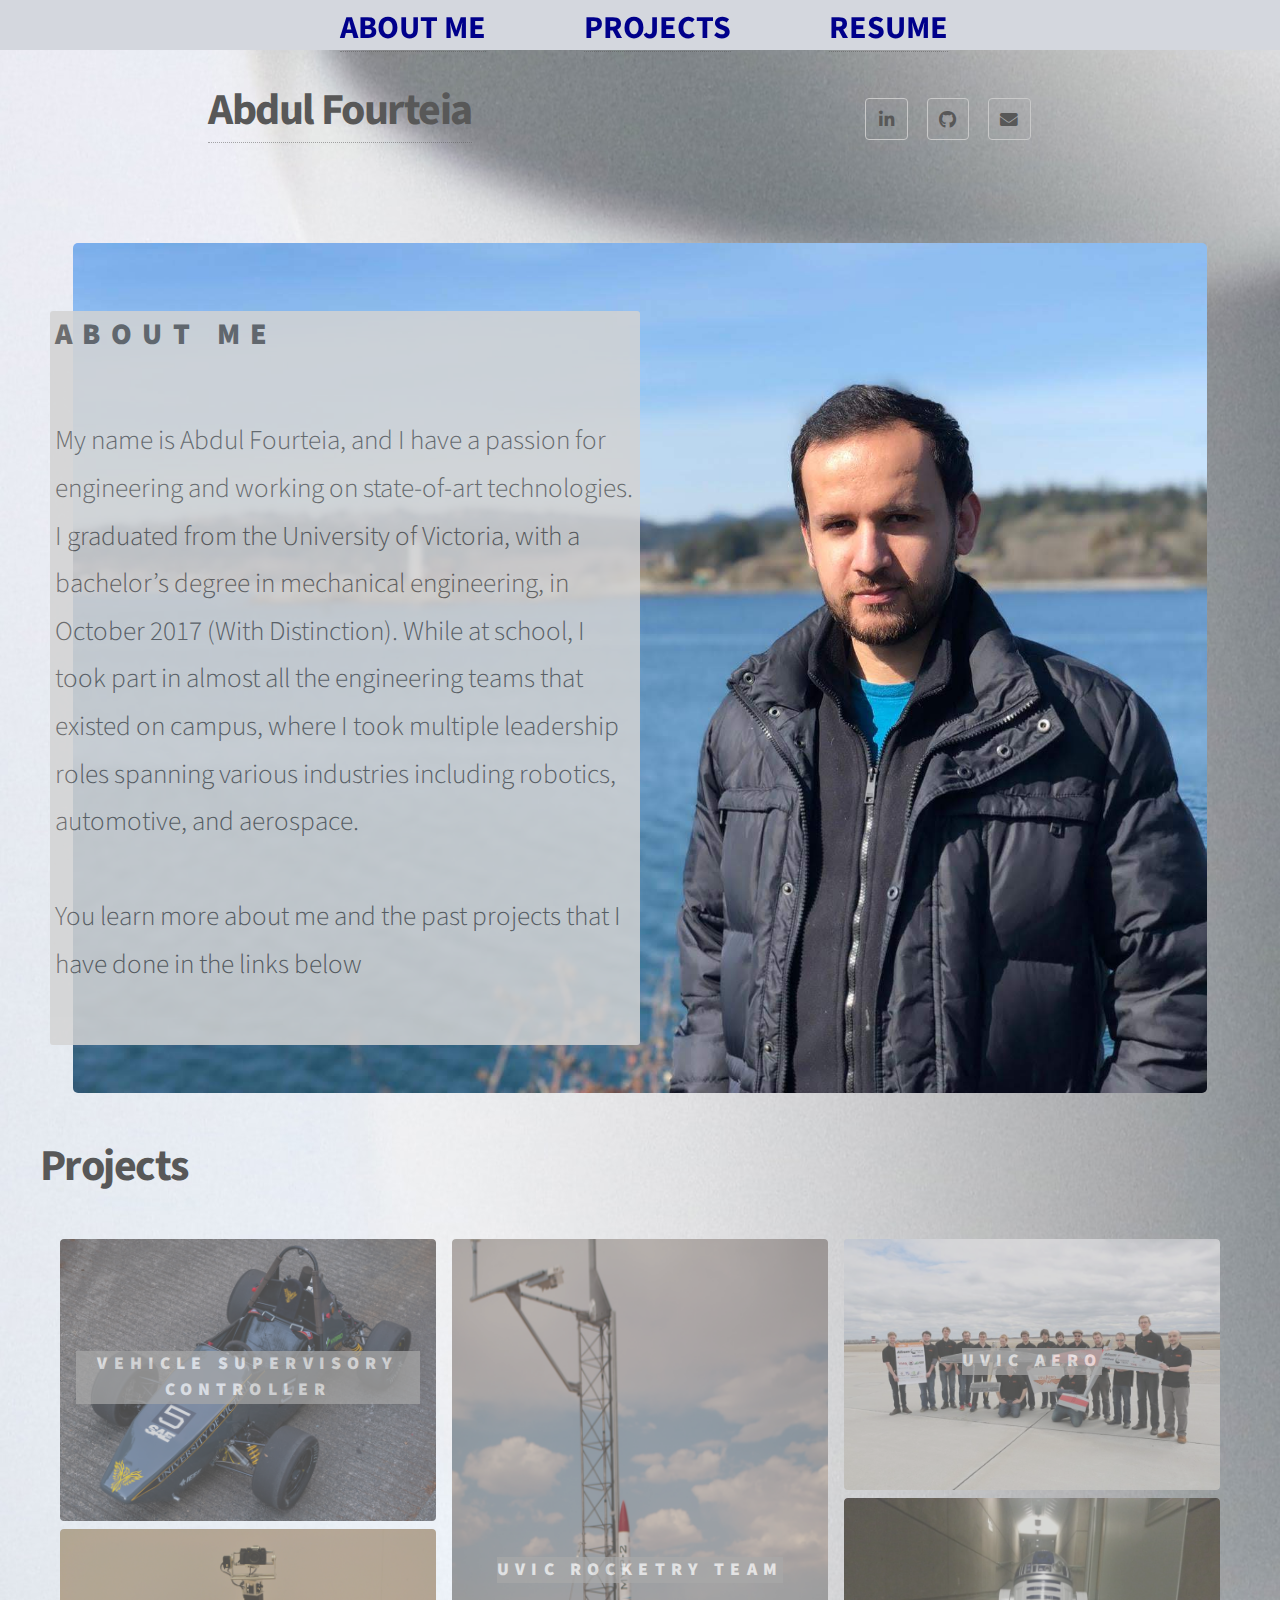
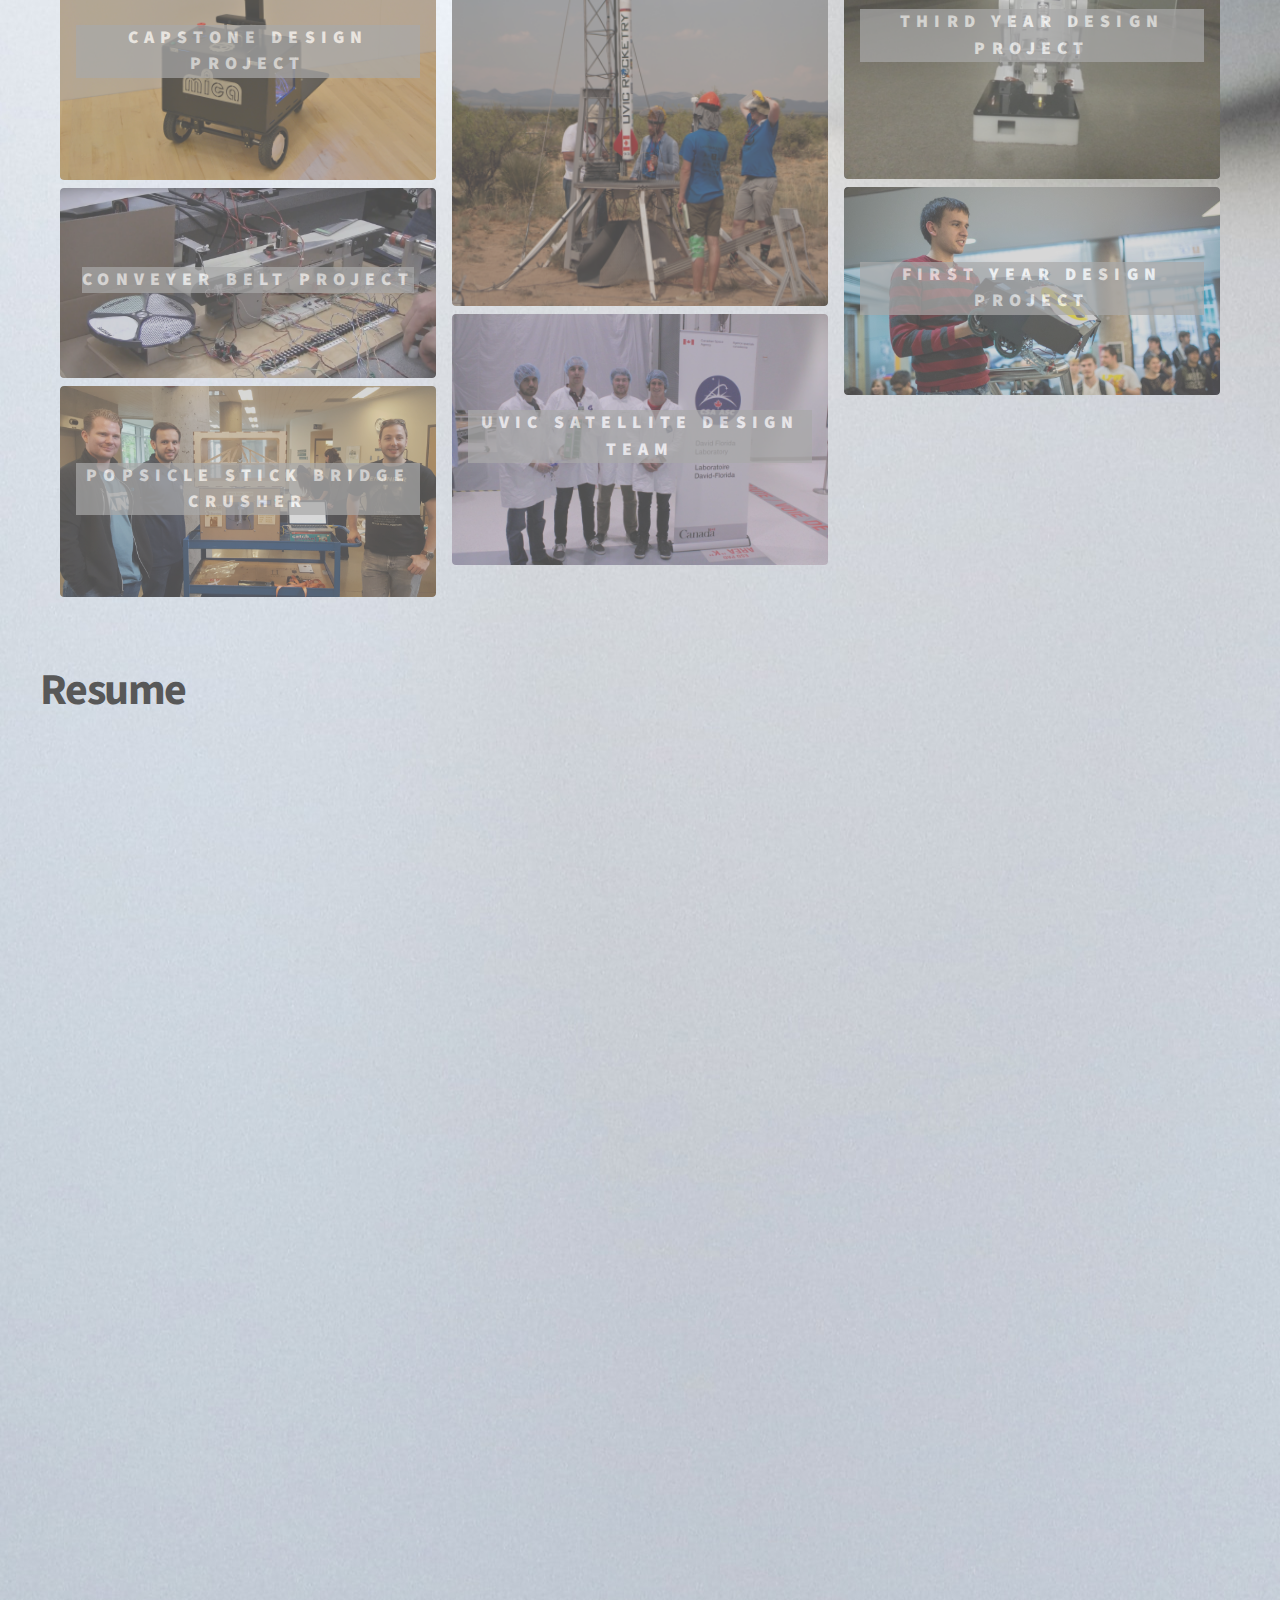
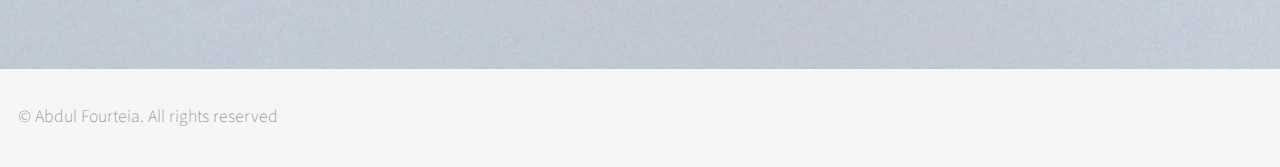
==== commit 855c2be4: "added more pages" ====
--- a/index.html
+++ b/index.html
@@ -83,7 +83,7 @@
 										<span class="image">
 											<img src="images/UVH.png" alt="" />
 										</span>
-										<a href="generic.html">
+										<a href="UVH.html">
 											<h2>Vehicle Supervisory Controller</h2>
 											<div class="content">
 												<p>A Supervisory controller designed for a formula styled hybrid vehicle programmed with Simulink</p>
@@ -96,10 +96,10 @@
 										<span class="image">
 											<img src="images/CDP.png" alt="" />
 										</span>
-										<a href="generic.html">
+										<a href="CDP.html">
 											<h2>Capstone Design Project</h2>
 											<div class="content">
-												<p>Autonomous robot built for senior design project.</p>
+												<p>Autonomous robot built part of the senior design project</p>
 											</div>
 										</a>
 									</article>
@@ -109,10 +109,10 @@
 										<span class="image">
 											<img src="images/CBP.png" alt="" />
 										</span>
-										<a href="generic.html">
+										<a href="CBP.html">
 											<h2>Conveyer Belt Project</h2>
 											<div class="content">
-												<p>Autonomous robot built for senior design project.</p>
+												<p>Conveyer belt sorting machine</p>
 											</div>
 										</a>
 									</article>
@@ -122,10 +122,10 @@
 										<span class="image">
 											<img src="images/BCM.png" alt="" />
 										</span>
-										<a href="generic.html">
+										<a href="BCM.html">
 											<h2>Popsicle Stick Bridge Crusher</h2>
 											<div class="content">
-												<p>Autonomous robot built for senior design project.</p>
+												<p>Structure test machine for popsicle sitck bridges</p>
 											</div>
 										</a>
 									</article>
@@ -135,10 +135,10 @@
 										<span class="image">
 											<img src="images/UVR.png" alt="" />
 										</span>
-										<a href="generic.html">
+										<a href="UVR.html">
 											<h2>UVic Rocketry Team</h2>
 											<div class="content">
-												<p>Building experimental rockets for international competition.</p>
+												<p>Building experimental rockets for international competition</p>
 											</div>
 										</a>
 									</article>
@@ -148,10 +148,10 @@
 										<span class="image">
 											<img src="images/UVSD.png" alt="" />
 										</span>
-										<a href="generic.html">
+										<a href="UVSD.html">
 											<h2>UVic Satellite Design Team</h2>
 											<div class="content">
-												<p>Autonomous robot built for senior design project.</p>
+												<p>Building CubeSats for national competition</p>
 											</div>
 										</a>
 									</article>
@@ -161,10 +161,10 @@
 										<span class="image">
 											<img src="images/AERO.png" alt="" />
 										</span>
-										<a href="generic.html">
+										<a href="AERO.html">
 											<h2>UVic AERO</h2>
 											<div class="content">
-												<p>Autonomous robot built for senior design project.</p>
+												<p>Building UAVs for national competition</p>
 											</div>
 										</a>
 									</article>
@@ -174,10 +174,10 @@
 										<span class="image">
 											<img src="images/ThirdYear.png" alt="" />
 										</span>
-										<a href="generic.html">
+										<a href="ThirdYear.html">
 											<h2>Third Year Design Project</h2>
 											<div class="content">
-												<p>Autonomous robot built for senior design project.</p>
+												<p>Robot docking station built part of third year project course</p>
 											</div>
 										</a>
 									</article>
@@ -187,10 +187,10 @@
 										<span class="image">
 											<img src="images/FirstYear.png" alt="" />
 										</span>
-										<a href="generic.html">
+										<a href="FirstYear.html">
 											<h2>First Year Design Project</h2>
 											<div class="content">
-												<p>Autonomous robot built for senior design project.</p>
+												<p>Infrared seeking robot built part of first year project course</p>
 											</div>
 										</a>
 									</article>
--- a/assets/css/main.css
+++ b/assets/css/main.css
@@ -100,7 +100,9 @@
 	}
 
 	body {
-		background: #ffffff;
+		background: #fdf4f49f;
+		background-image: url("../../images/desk.jpg");
+		background-position: left bottom;
 	}
 
 		body.is-preload *, body.is-preload *:before, body.is-preload *:after {
@@ -2698,7 +2700,7 @@
 					width: 100%;
 					height: 100%;
 					background-color: darkgrey;
-					/* background-image: url("data:image/svg+xml;charset=utf8,%3Csvg xmlns='http://www.w3.org/2000/svg' width='100' height='100' viewBox='0 0 100 100' preserveAspectRatio='none'%3E%3Cstyle%3Eline %7B stroke-width: 0.25px%3B stroke: %23ffffff%3B %7D%3C/style%3E%3Cline x1='0' y1='0' x2='100' y2='100' /%3E%3Cline x1='100' y1='0' x2='0' y2='100' /%3E%3C/svg%3E"); */
+					/* background-image: url("data:image/svg+xml;charset=utf8,%3Csvg xmlns='https://www.w3.org/2000/svg' width='100' height='100' viewBox='0 0 100 100' preserveAspectRatio='none'%3E%3Cstyle%3Eline %7B stroke-width: 0.25px%3B stroke: %23ffffff%3B %7D%3C/style%3E%3Cline x1='0' y1='0' x2='100' y2='100' /%3E%3Cline x1='100' y1='0' x2='0' y2='100' /%3E%3C/svg%3E"); */
 					background-position: center;
 					background-repeat: no-repeat;
 					background-size: 100% 100%;
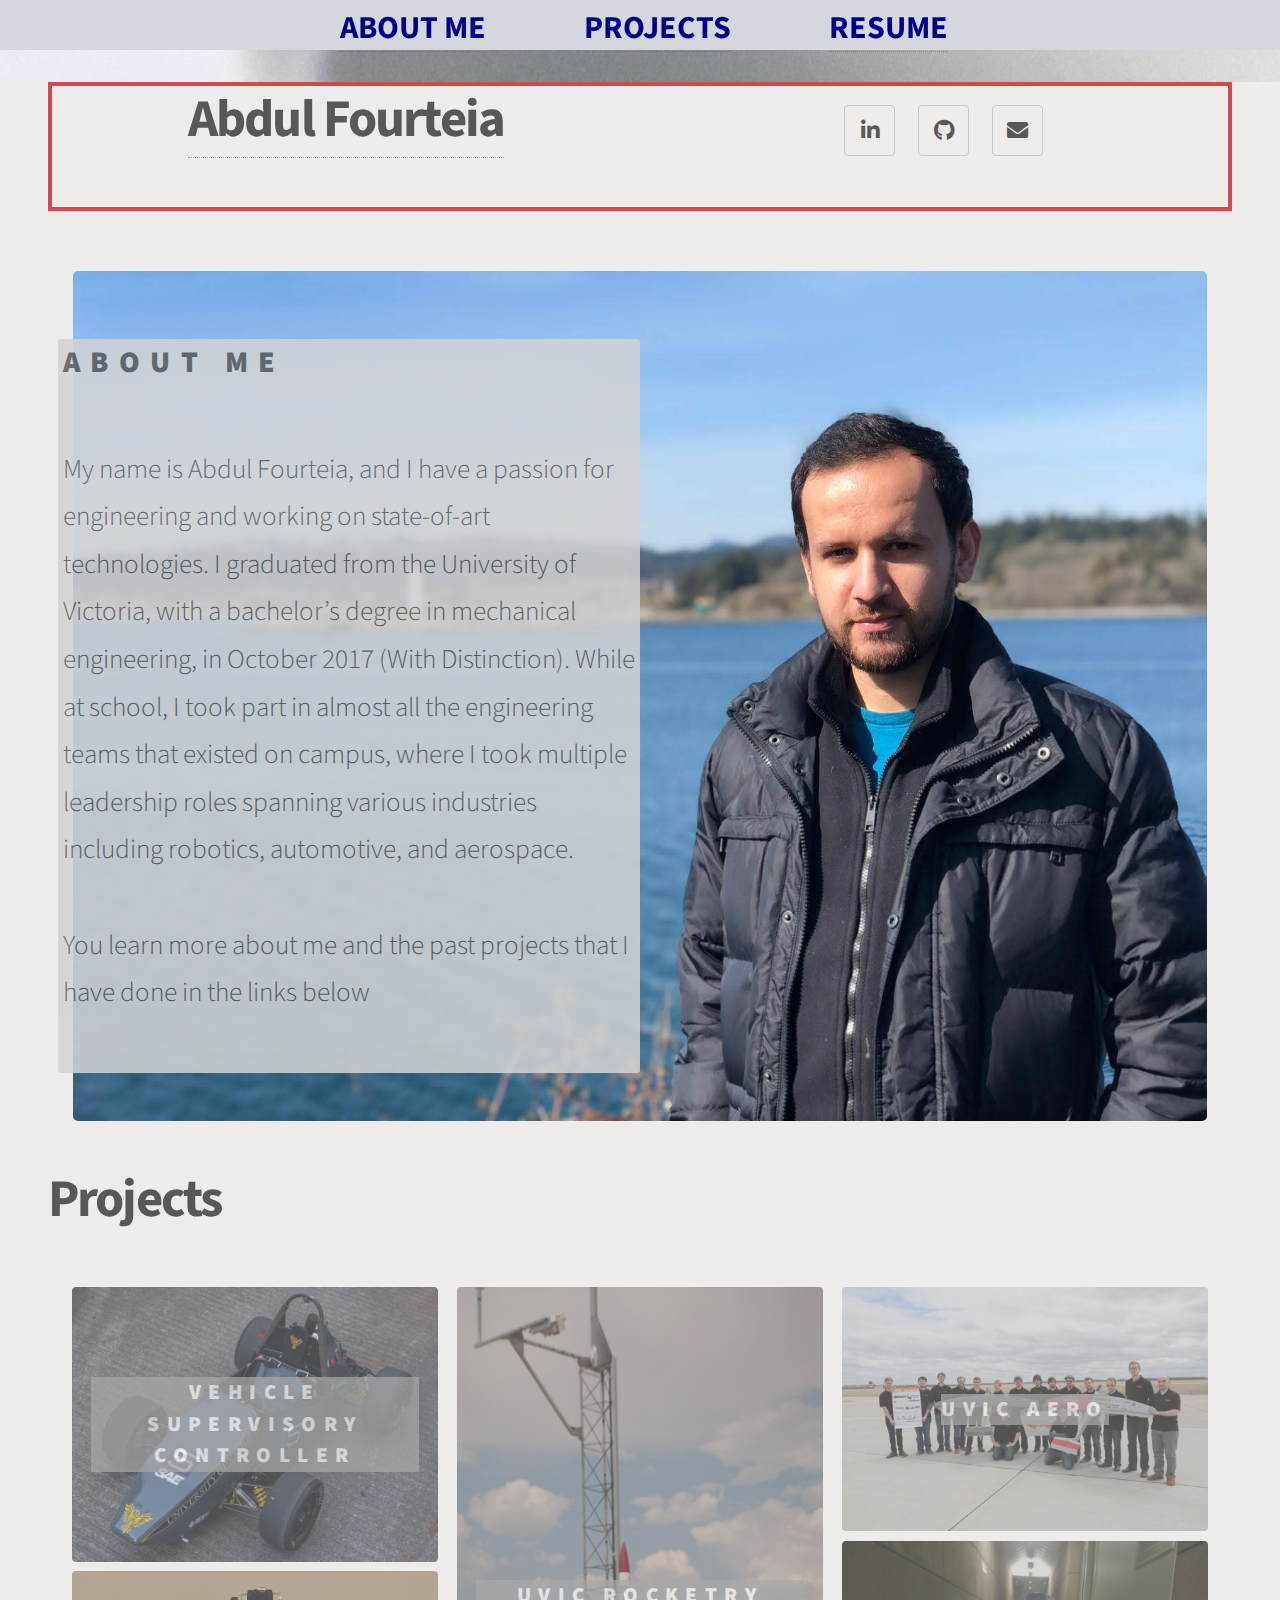
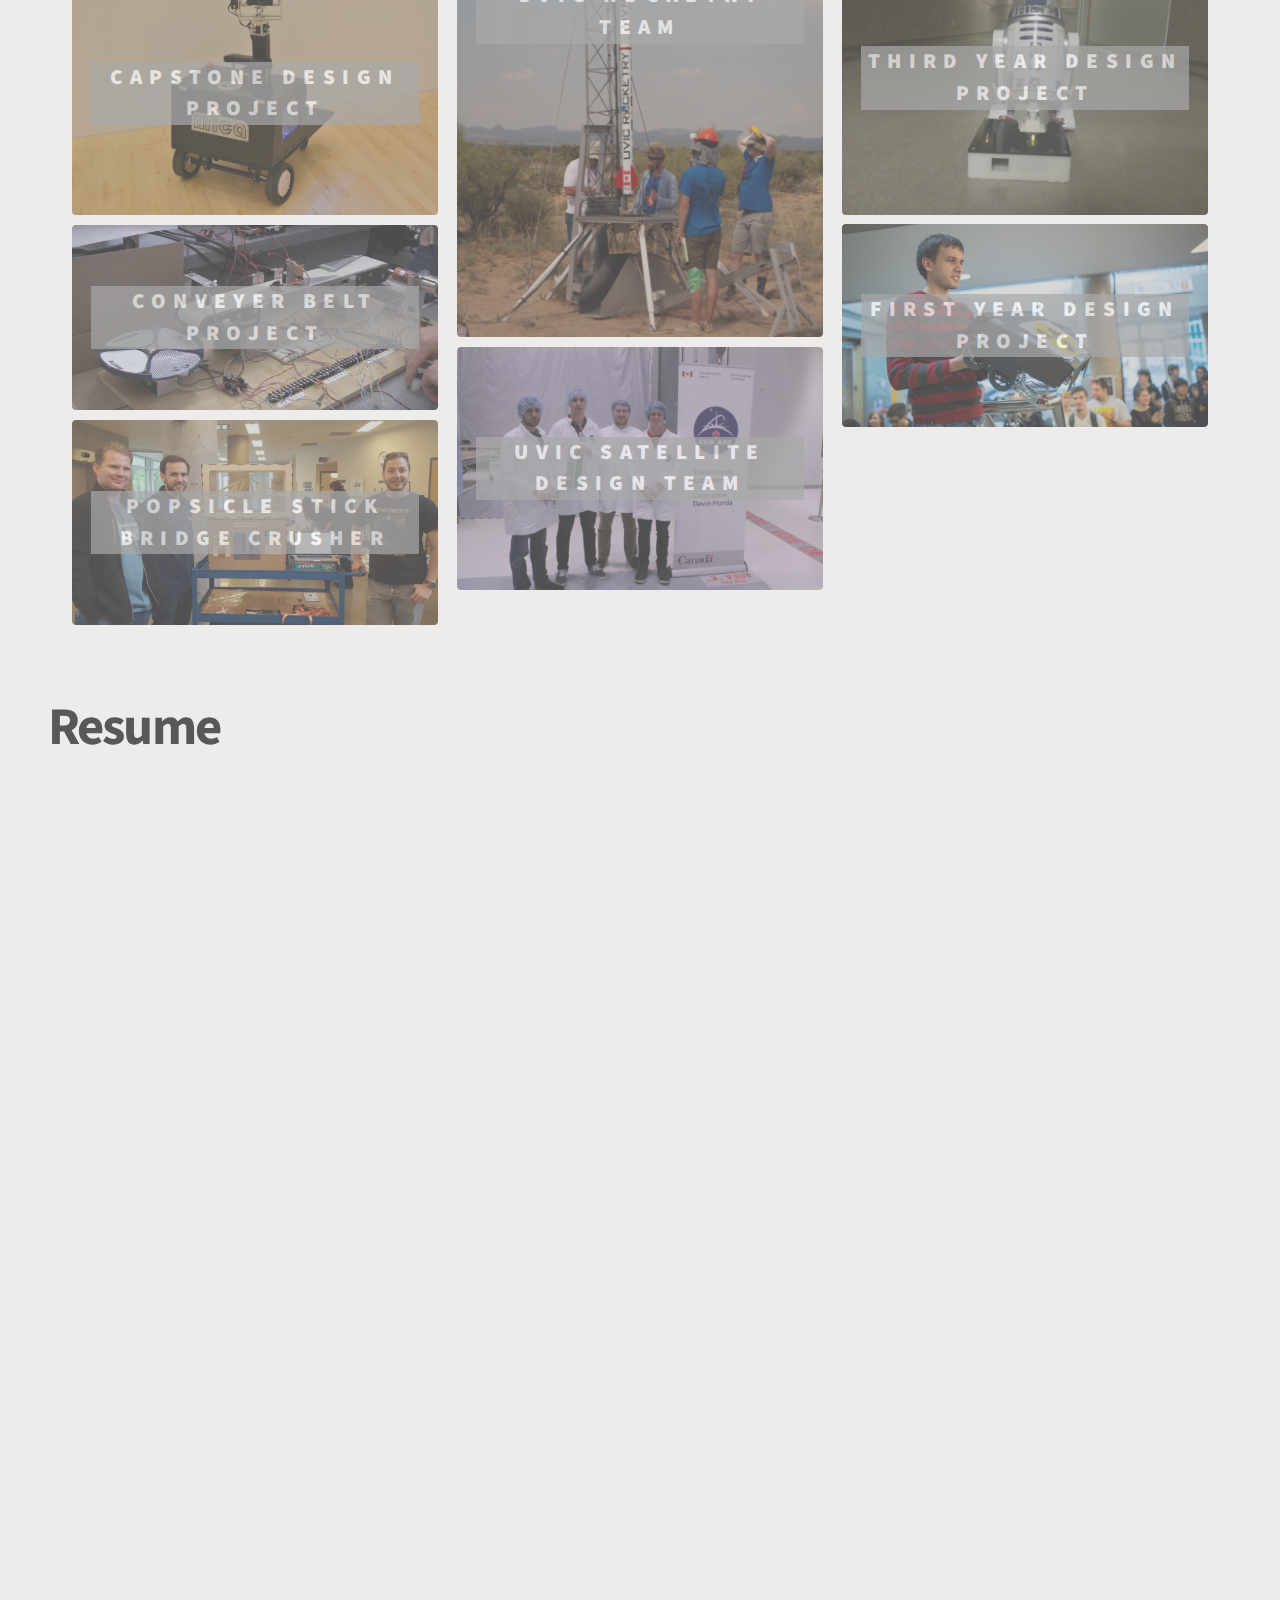
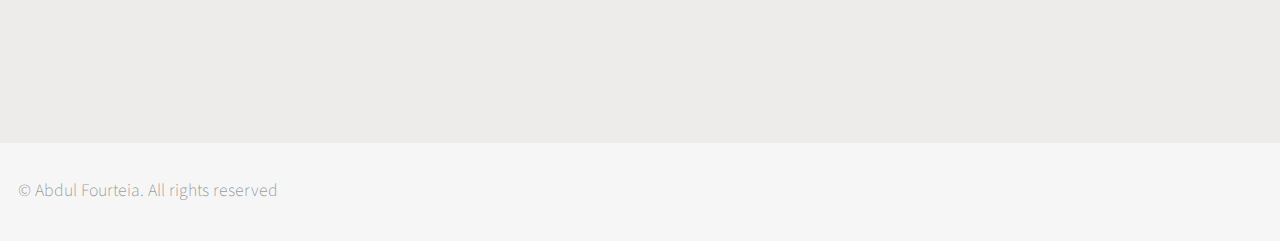
==== commit fb888372: "image description position changed" ====
--- a/index.html
+++ b/index.html
@@ -209,45 +209,13 @@
 		</div>
 
 			<!-- Footer -->
-				<footer id="footer">
-					<div class="inner">
-						<!-- <section>
-							<h2>Get in touch</h2>
-							<form method="post" action="#">
-								<div class="fields">
-									<div class="field half">
-										<input type="text" name="name" id="name" placeholder="Name" />
-									</div>
-									<div class="field half">
-										<input type="email" name="email" id="email" placeholder="Email" />
-									</div>
-									<div class="field">
-										<textarea name="message" id="message" placeholder="Message"></textarea>
-									</div>
-								</div>
-								<ul class="actions">
-									<li><input type="submit" value="Send" class="primary" /></li>
-								</ul>
-							</form>
-						</section>
-						<section>
-							<h2>Follow</h2>
-							<ul class="icons">
-								<li><a href="#" class="icon brands style2 fa-twitter"><span class="label">Twitter</span></a></li>
-								<li><a href="#" class="icon brands style2 fa-facebook-f"><span class="label">Facebook</span></a></li>
-								<li><a href="#" class="icon brands style2 fa-instagram"><span class="label">Instagram</span></a></li>
-								<li><a href="#" class="icon brands style2 fa-dribbble"><span class="label">Dribbble</span></a></li>
-								<li><a href="#" class="icon brands style2 fa-github"><span class="label">GitHub</span></a></li>
-								<li><a href="#" class="icon brands style2 fa-500px"><span class="label">500px</span></a></li>
-								<li><a href="#" class="icon solid style2 fa-phone"><span class="label">Phone</span></a></li>
-								<li><a href="#" class="icon solid style2 fa-envelope"><span class="label">Email</span></a></li>
-							</ul>
-						</section> -->
-						<div class="copyright">
-							<p>&copy; Abdul Fourteia. All rights reserved</p>
-						</div>
+			<footer id="footer">
+				<div class="inner">						
+					<div class="copyright">
+						<p>&copy; Abdul Fourteia. All rights reserved</p>
 					</div>
-				</footer>
+				</div>
+			</footer>
 
 
 		<!-- Scripts -->
--- a/assets/css/main.css
+++ b/assets/css/main.css
@@ -2613,6 +2613,7 @@
 		column-count: 3;
 		/* width: 50%; */
 		/* max-height: 1700px; */
+		/* min-height: 1100px; */
 		justify-content: center;
 		align-items: center;
 		/* grid-template-columns: repeat(3, 1fr); */
@@ -2767,11 +2768,13 @@
 					-webkit-transition: max-height 0.5s ease, opacity 0.5s ease;
 					-ms-transition: max-height 0.5s ease, opacity 0.5s ease;
 					transition: max-height 0.5s ease, opacity 0.5s ease;
-					width: auto;
+					width: 100%;
 					max-height: 0;
 					line-height: 1.5;
 					margin-top: 0.35em;
 					opacity: 0;
+					position: absolute;
+					bottom: 12px;
 				}
 
 					.tiles article > a .content > :last-child {
@@ -2845,6 +2848,10 @@
 					margin: 1.25em 0 0 1.25em;
 				}
 
+				.tiles article .content {
+					font-size: 1rem;
+				}
+
 		}
 
 		@media screen and (max-width: 1120px) {
@@ -2861,7 +2868,7 @@
 				.tiles article {
 					width: calc(50% - 2.5em);
 					margin: 2.5em 0 0 2.5em;
-				}
+				}				
 
 		}
 
@@ -2888,6 +2895,10 @@
 						-ms-transform: scale(1.0);
 						transform: scale(1.0);
 					}
+
+				.tiles article .content {
+					font-size: 1.8rem;
+				}
 
 		}
 
@@ -2974,19 +2985,20 @@
 						height: 3em;
 						line-height: 3em;
 						padding: 0 1.5em;
-						background-color: rgba(255, 255, 255, 0.5);
+						background-color: rgba(255, 255, 255, 0.966);
 						border-radius: 4px;
 						border: 0;
 						font-size: 0.8em;
 						font-weight: 900;
 						letter-spacing: 0.35em;
 						text-transform: uppercase;
+						color: rgb(105, 103, 103);						
 					}
 
 					#header nav ul li a[href="#menu"] {
 						-webkit-tap-highlight-color: transparent;
 						width: 4em;
-						text-indent: 4em;
+						/* text-indent: 4em; */
 						font-size: 1em;
 						overflow: hidden;
 						padding: 0;
@@ -3235,6 +3247,8 @@
 
 	#main {
 		padding: 0em 0 6em 0 ;
+		background-color: rgb(238, 235, 235);
+		font-size: 1.2rem;
 	}
 
 		@media screen and (max-width: 736px) {
@@ -3432,6 +3446,7 @@
 	text-align: center;
 	/* grid-template-columns: repeat(2, auto);		 */
 	padding: 60px 0px 0px 0px;
+	overflow: hidden;
 
 }
 
@@ -3558,6 +3573,7 @@
 	flex-wrap: wrap;
 
 	text-decoration: none;
+	border: solid 4px rgba(195, 13, 13, 0.726);
 }
 
 .Title > .item{
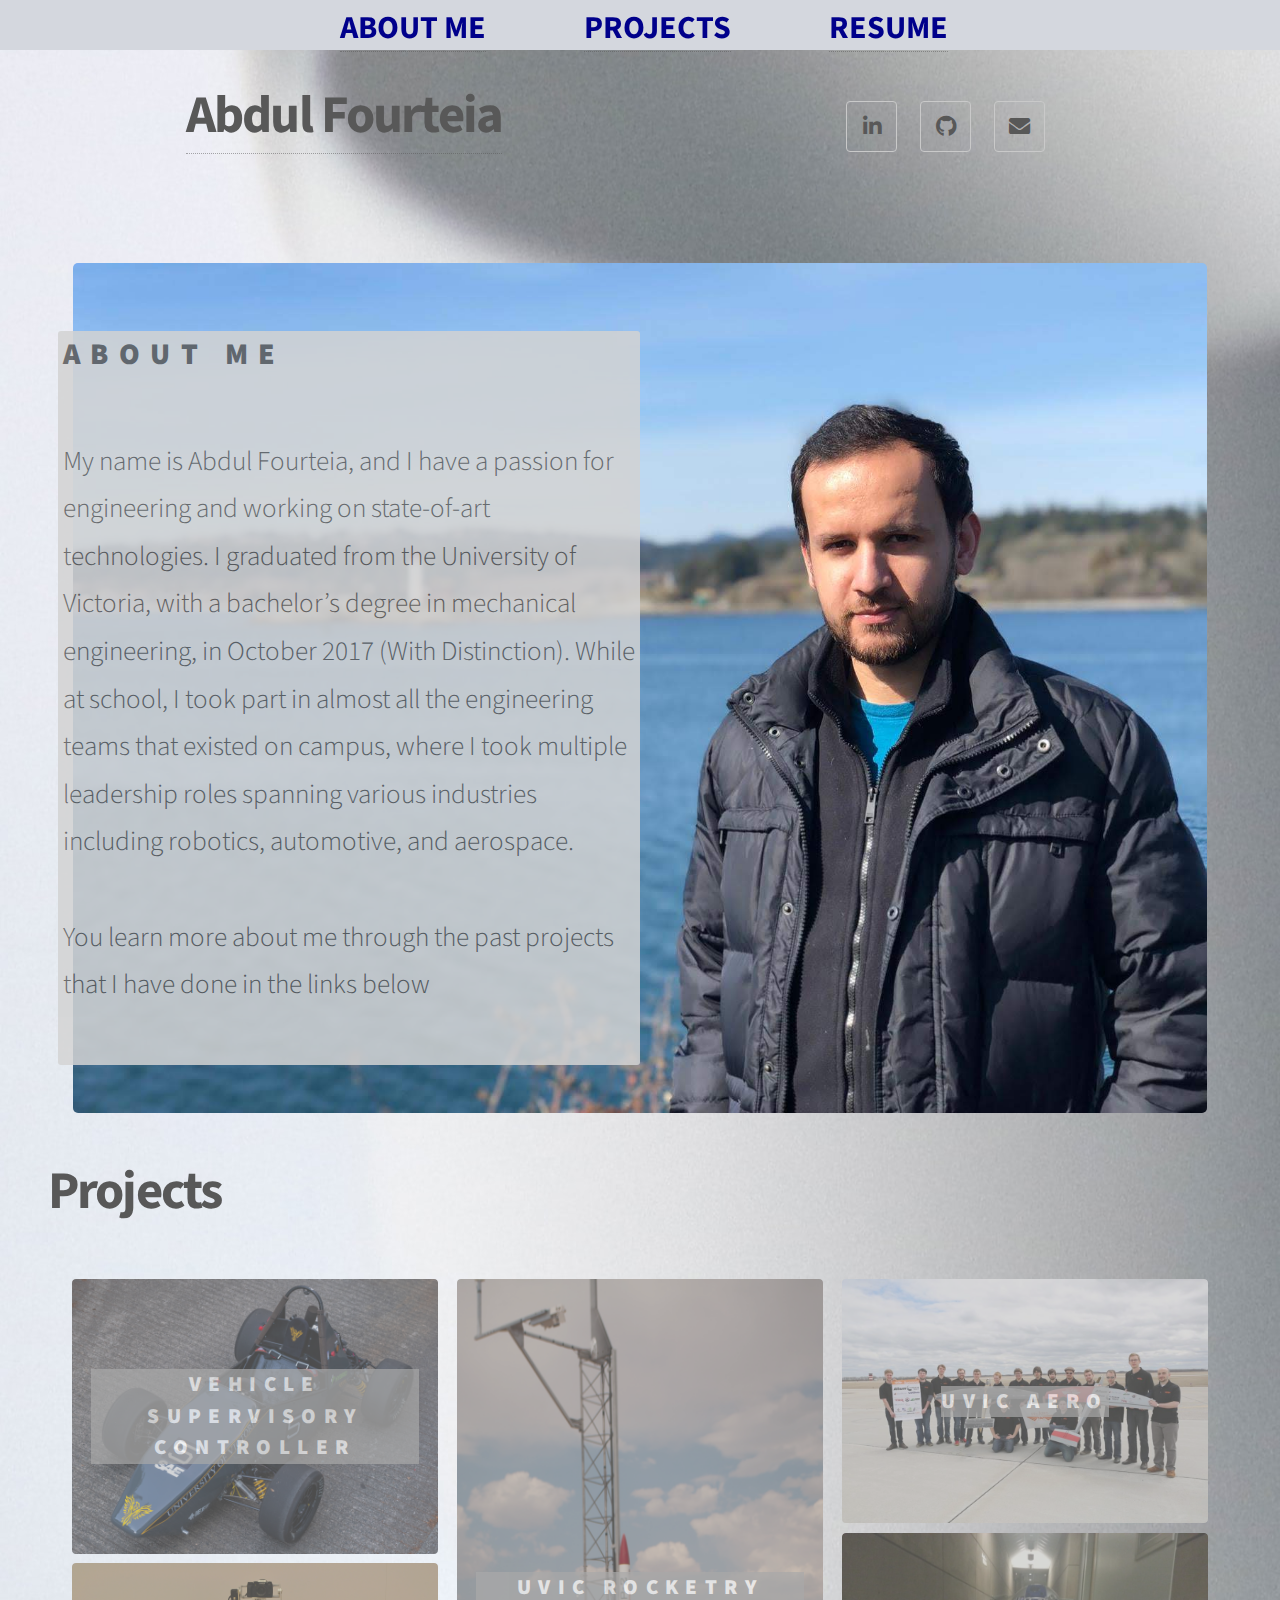
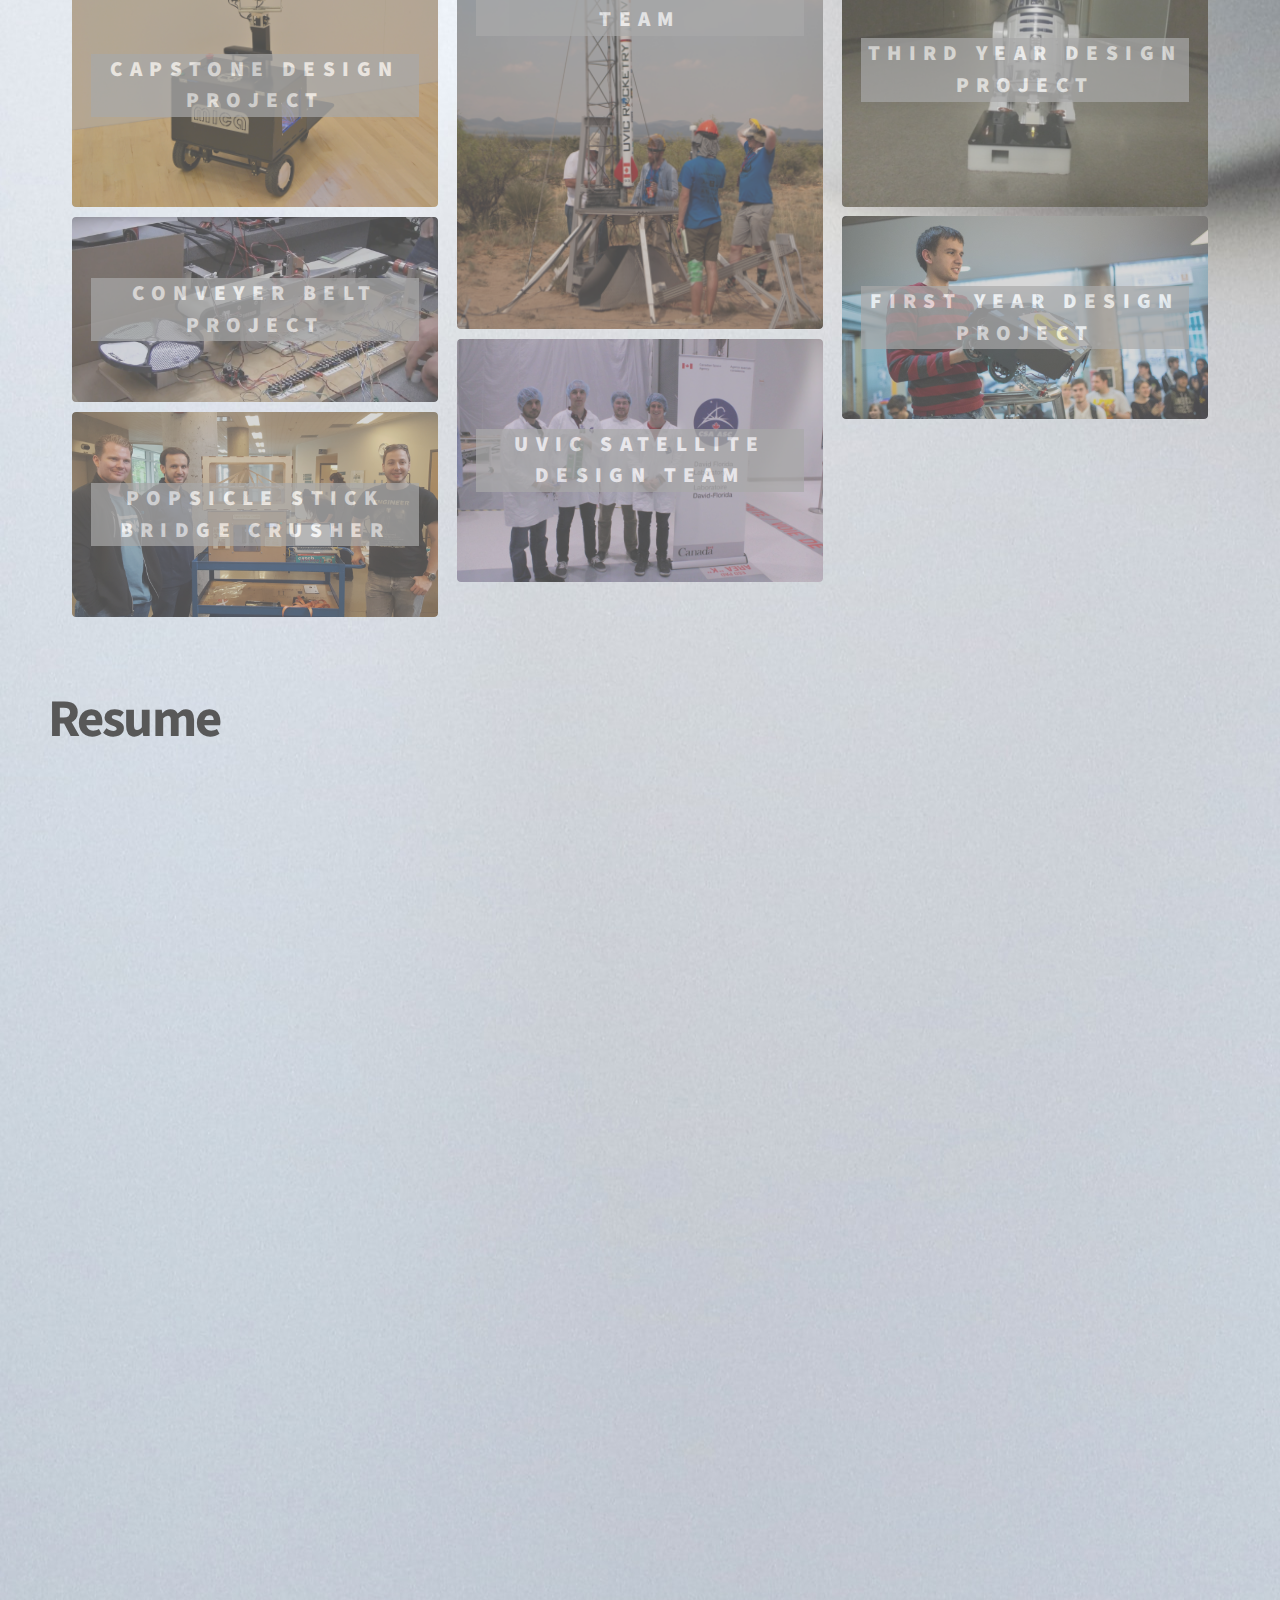
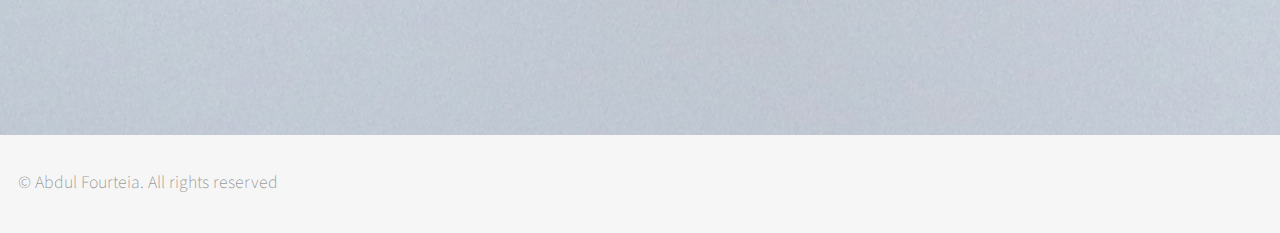
==== commit 2bbd01c6: "restore background image" ====
--- a/index.html
+++ b/index.html
@@ -66,7 +66,7 @@
 									multiple leadership roles spanning various industries including robotics, automotive, and aerospace.
 									<br />
 									<br>
-									You learn more about me and the past projects that I have done in the links below
+									You learn more about me through the past projects that I have done in the links below
 								</p>
 							</div>
 							
--- a/assets/css/main.css
+++ b/assets/css/main.css
@@ -3247,7 +3247,7 @@
 
 	#main {
 		padding: 0em 0 6em 0 ;
-		background-color: rgb(238, 235, 235);
+		/* background-color: rgb(238, 235, 235); */
 		font-size: 1.2rem;
 	}
 
@@ -3447,6 +3447,7 @@
 	/* grid-template-columns: repeat(2, auto);		 */
 	padding: 60px 0px 0px 0px;
 	overflow: hidden;
+	max-height: 950px;
 
 }
 
@@ -3482,6 +3483,7 @@
 		/* height: 100%; */
 		/* flex: 1 1 0%; */
 		/* grid-column: span 6; */
+		max-height: 850px;
 		
 	}
 
@@ -3573,7 +3575,7 @@
 	flex-wrap: wrap;
 
 	text-decoration: none;
-	border: solid 4px rgba(195, 13, 13, 0.726);
+	/* border: solid 4px rgba(195, 13, 13, 0.726); */
 }
 
 .Title > .item{
@@ -3586,4 +3588,9 @@
 	justify-content: right;
 	justify-self: right;
 	align-self: right;	
-}+}
+
+
+.whiteBackground {
+		background-color: rgb(238, 235, 235);
+	}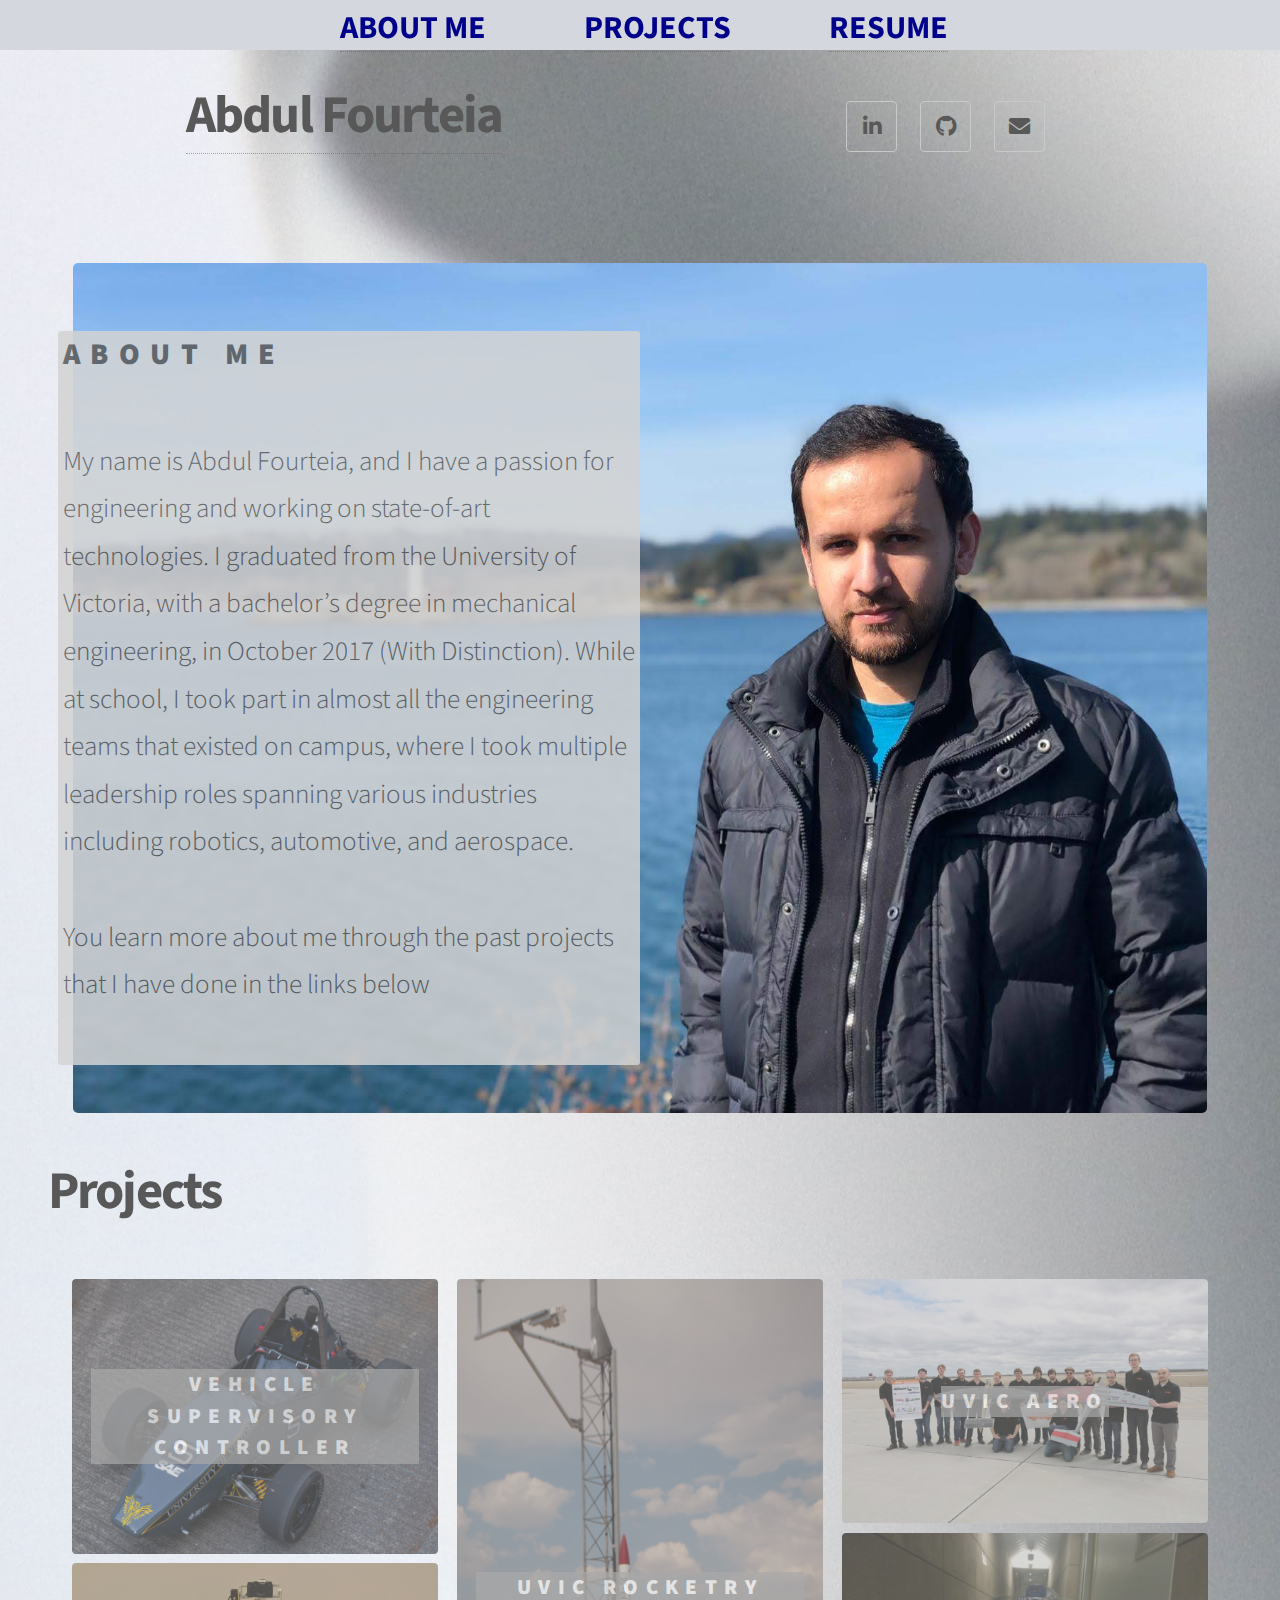
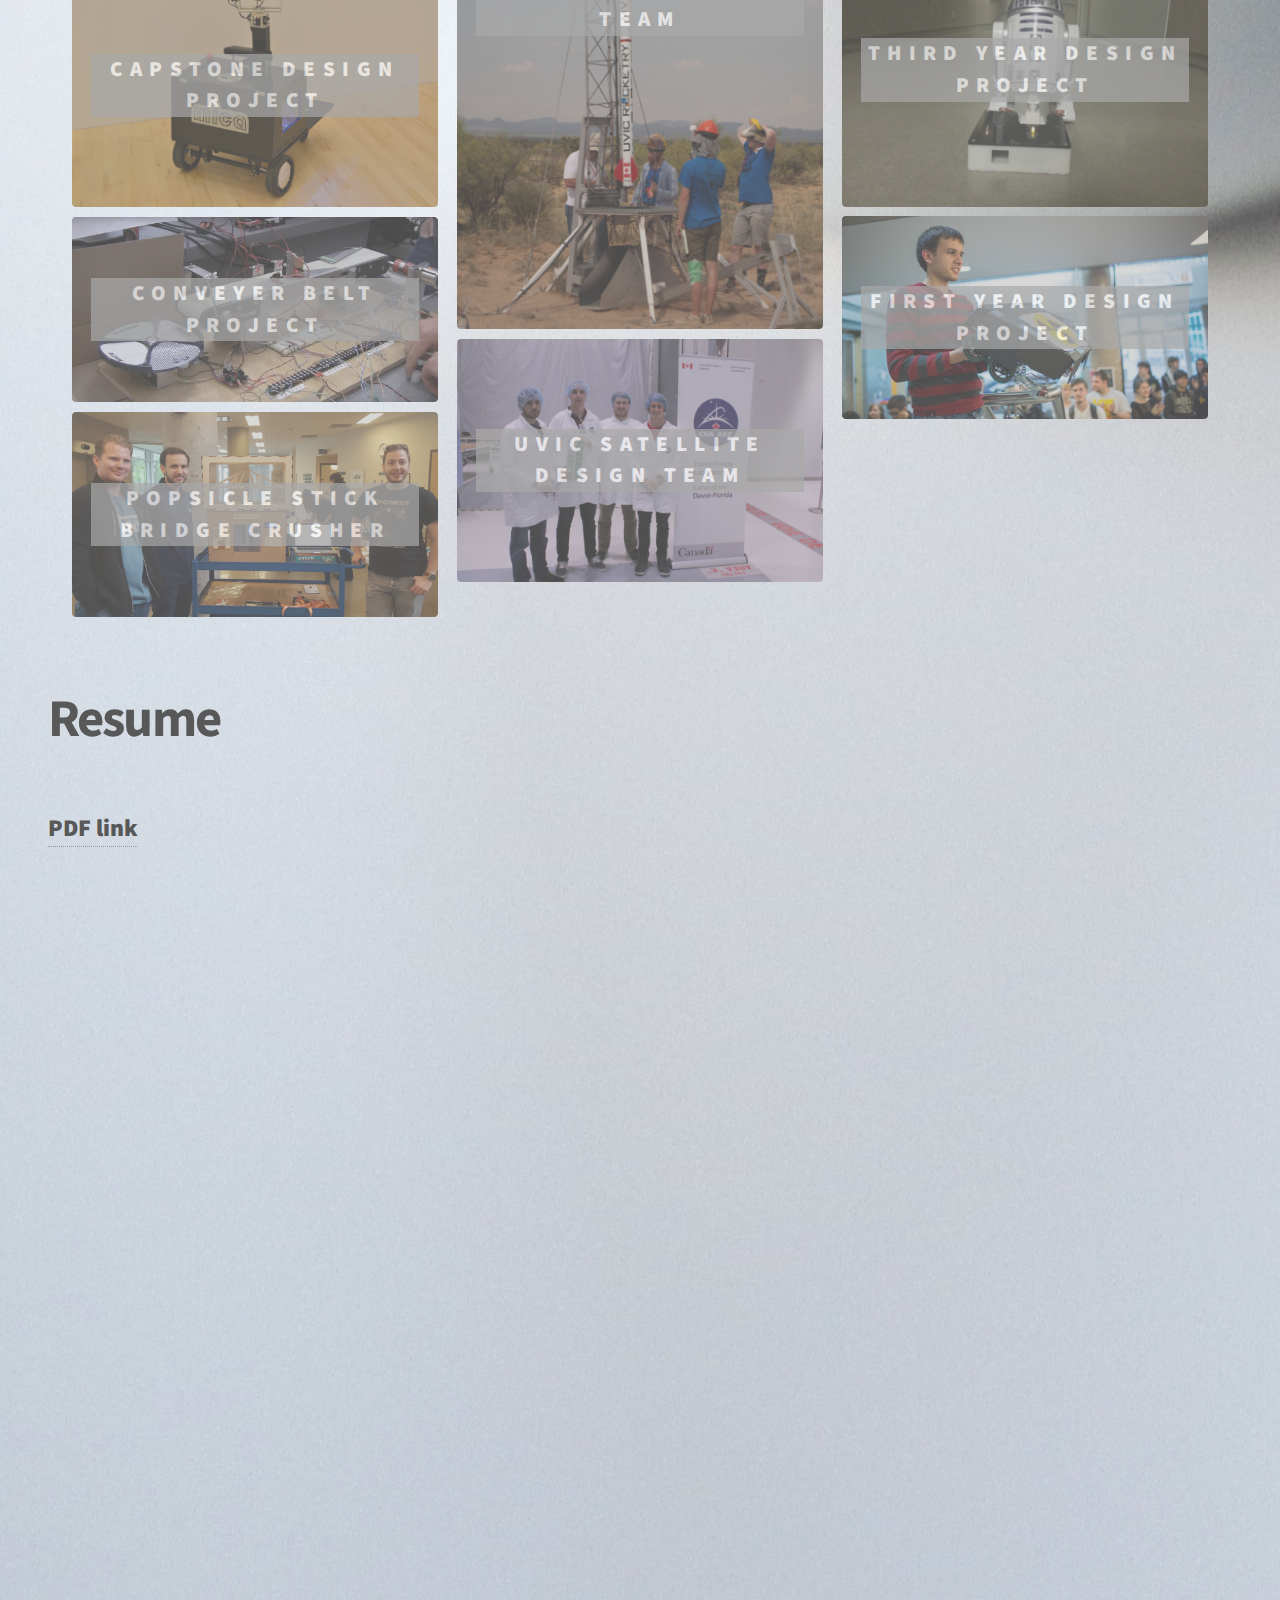
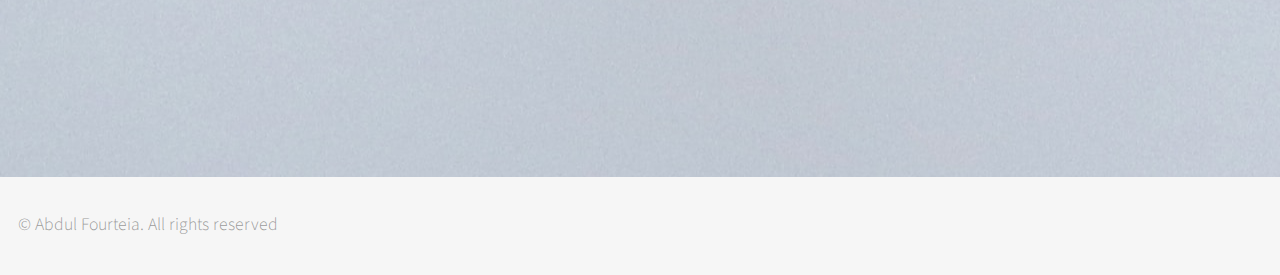
==== commit 1e764572: "add resume pdf link" ====
--- a/index.html
+++ b/index.html
@@ -201,6 +201,7 @@
 						<div id="resume">
 							<div class="break"></div>							
 							<h1>Resume</h1>
+							<a href="pdf/Resume_Comprehensive.pdf">PDF link</a>
 							<iframe src="pdf/Resume_Comprehensive.pdf" width="100%" height="800px"></iframe>
 						</div>
 
--- a/assets/css/main.css
+++ b/assets/css/main.css
@@ -3578,19 +3578,25 @@
 	/* border: solid 4px rgba(195, 13, 13, 0.726); */
 }
 
-.Title > .item{
-	flex-basis: 50%;
-	text-align: center;
-}
-
-
-.Title section{
-	justify-content: right;
-	justify-self: right;
-	align-self: right;	
-}
+	.Title > .item{
+		flex-basis: 50%;
+		text-align: center;
+	}
+
+
+	.Title section{
+		justify-content: right;
+		justify-self: right;
+		align-self: right;	
+	}
 
 
 .whiteBackground {
 		background-color: rgb(238, 235, 235);
-	}+	}
+
+#resume a{
+	font-size: 1.5rem;
+	font-style: bold;
+	font-weight: 900;
+}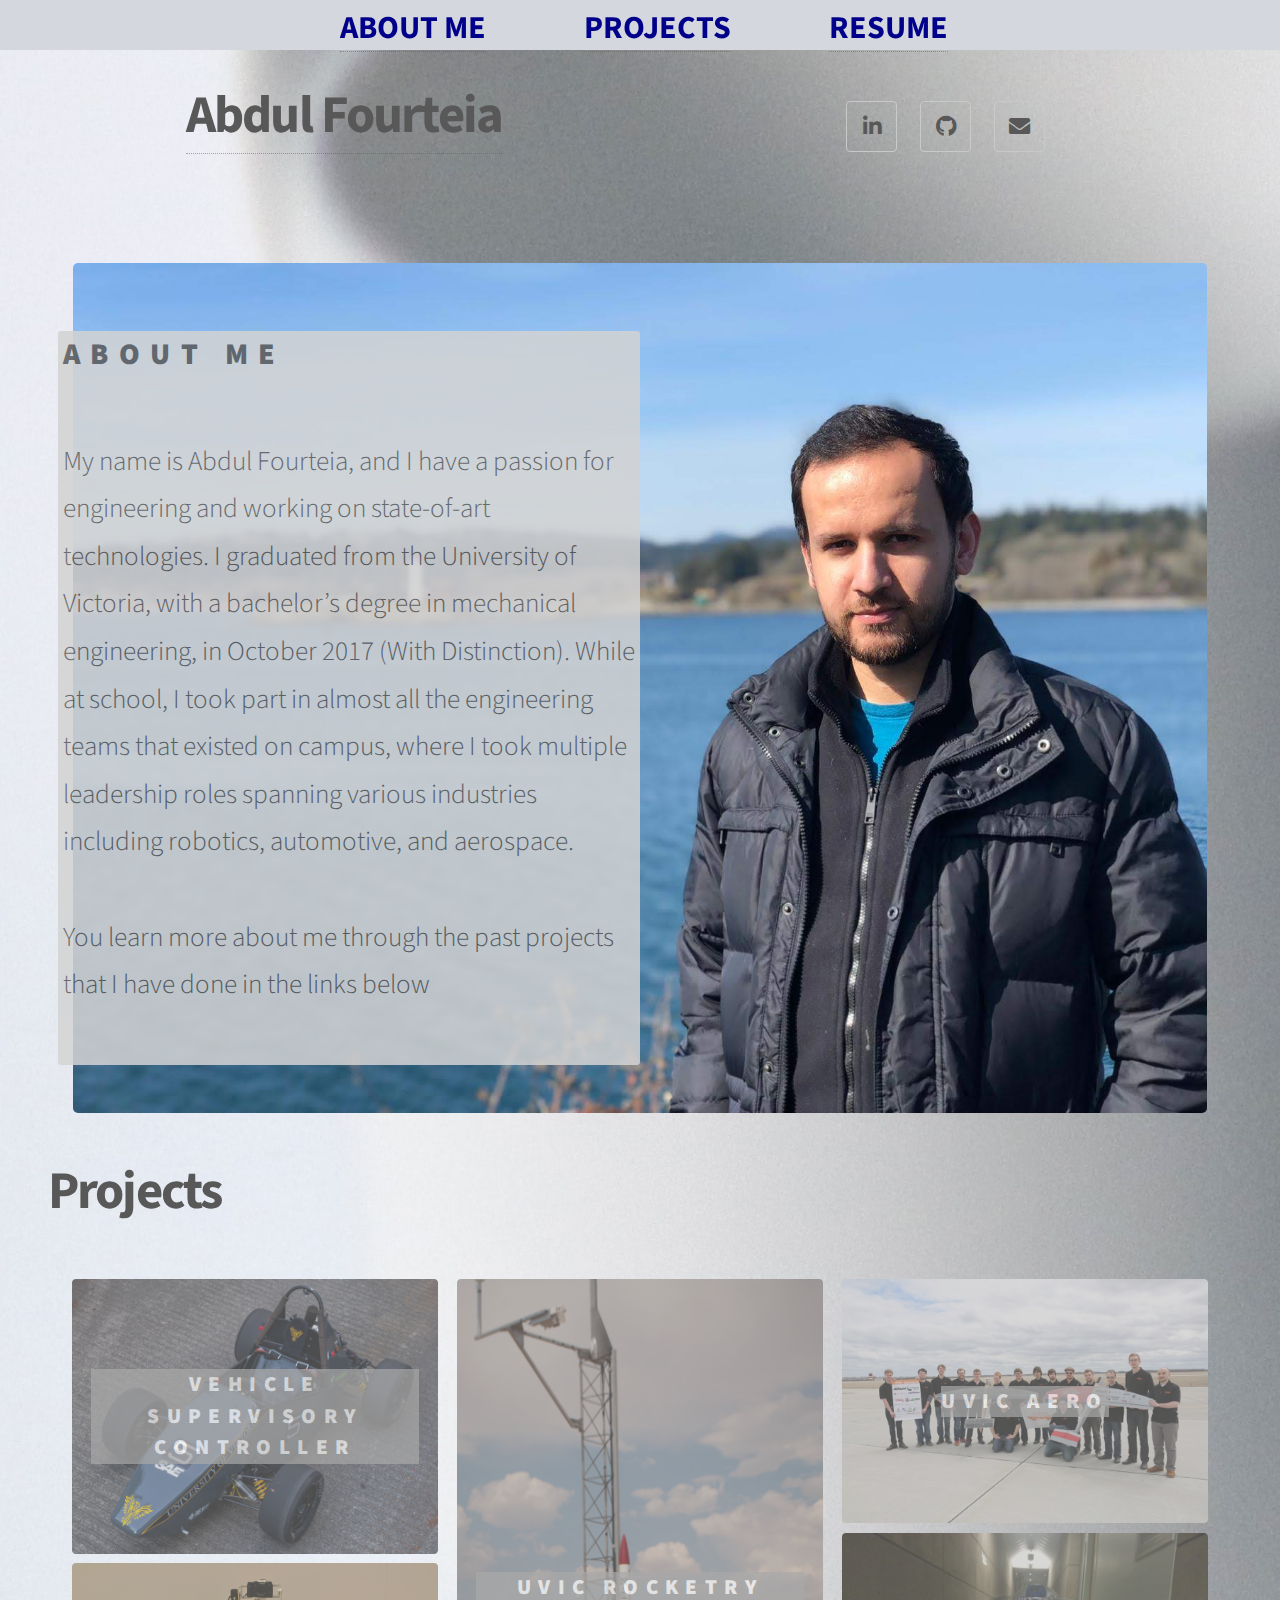
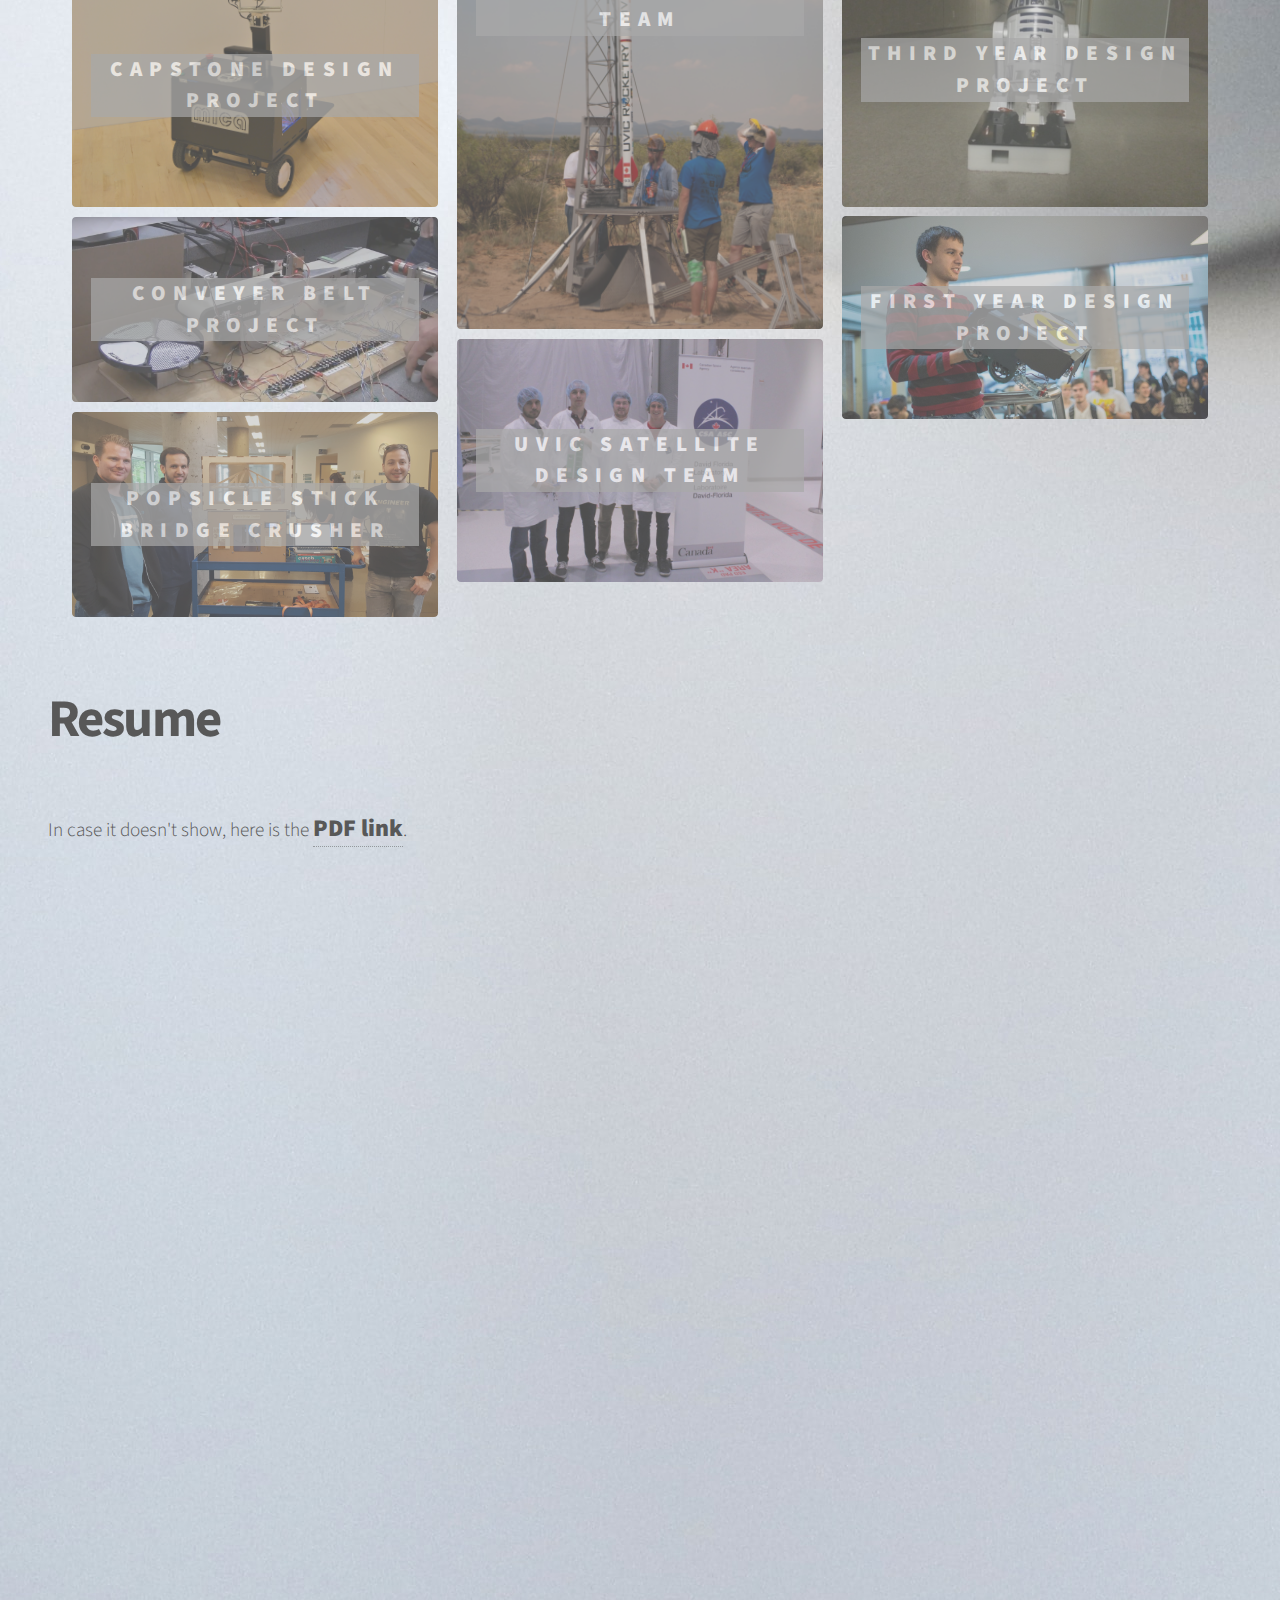
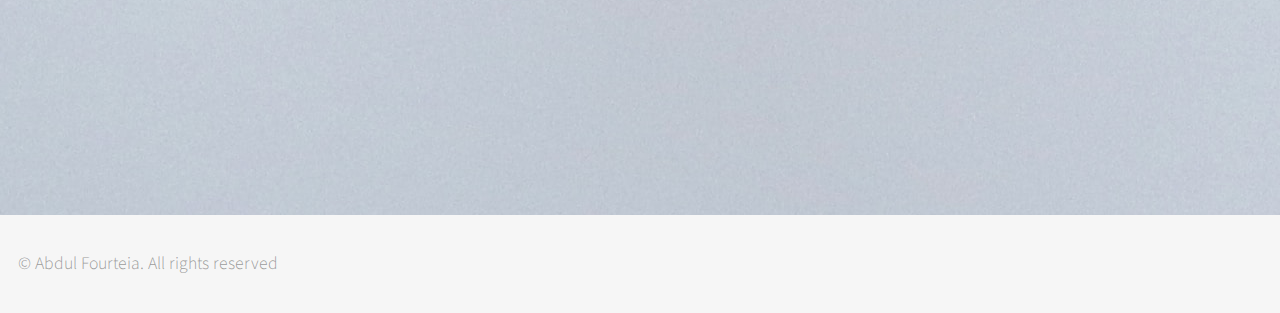
==== commit 2844eef9: "resume description added" ====
--- a/index.html
+++ b/index.html
@@ -201,7 +201,7 @@
 						<div id="resume">
 							<div class="break"></div>							
 							<h1>Resume</h1>
-							<a href="pdf/Resume_Comprehensive.pdf">PDF link</a>
+							<p>In case it doesn't show, here is the <a href="pdf/Resume_Comprehensive.pdf">PDF link</a>.</p>							
 							<iframe src="pdf/Resume_Comprehensive.pdf" width="100%" height="800px"></iframe>
 						</div>
 
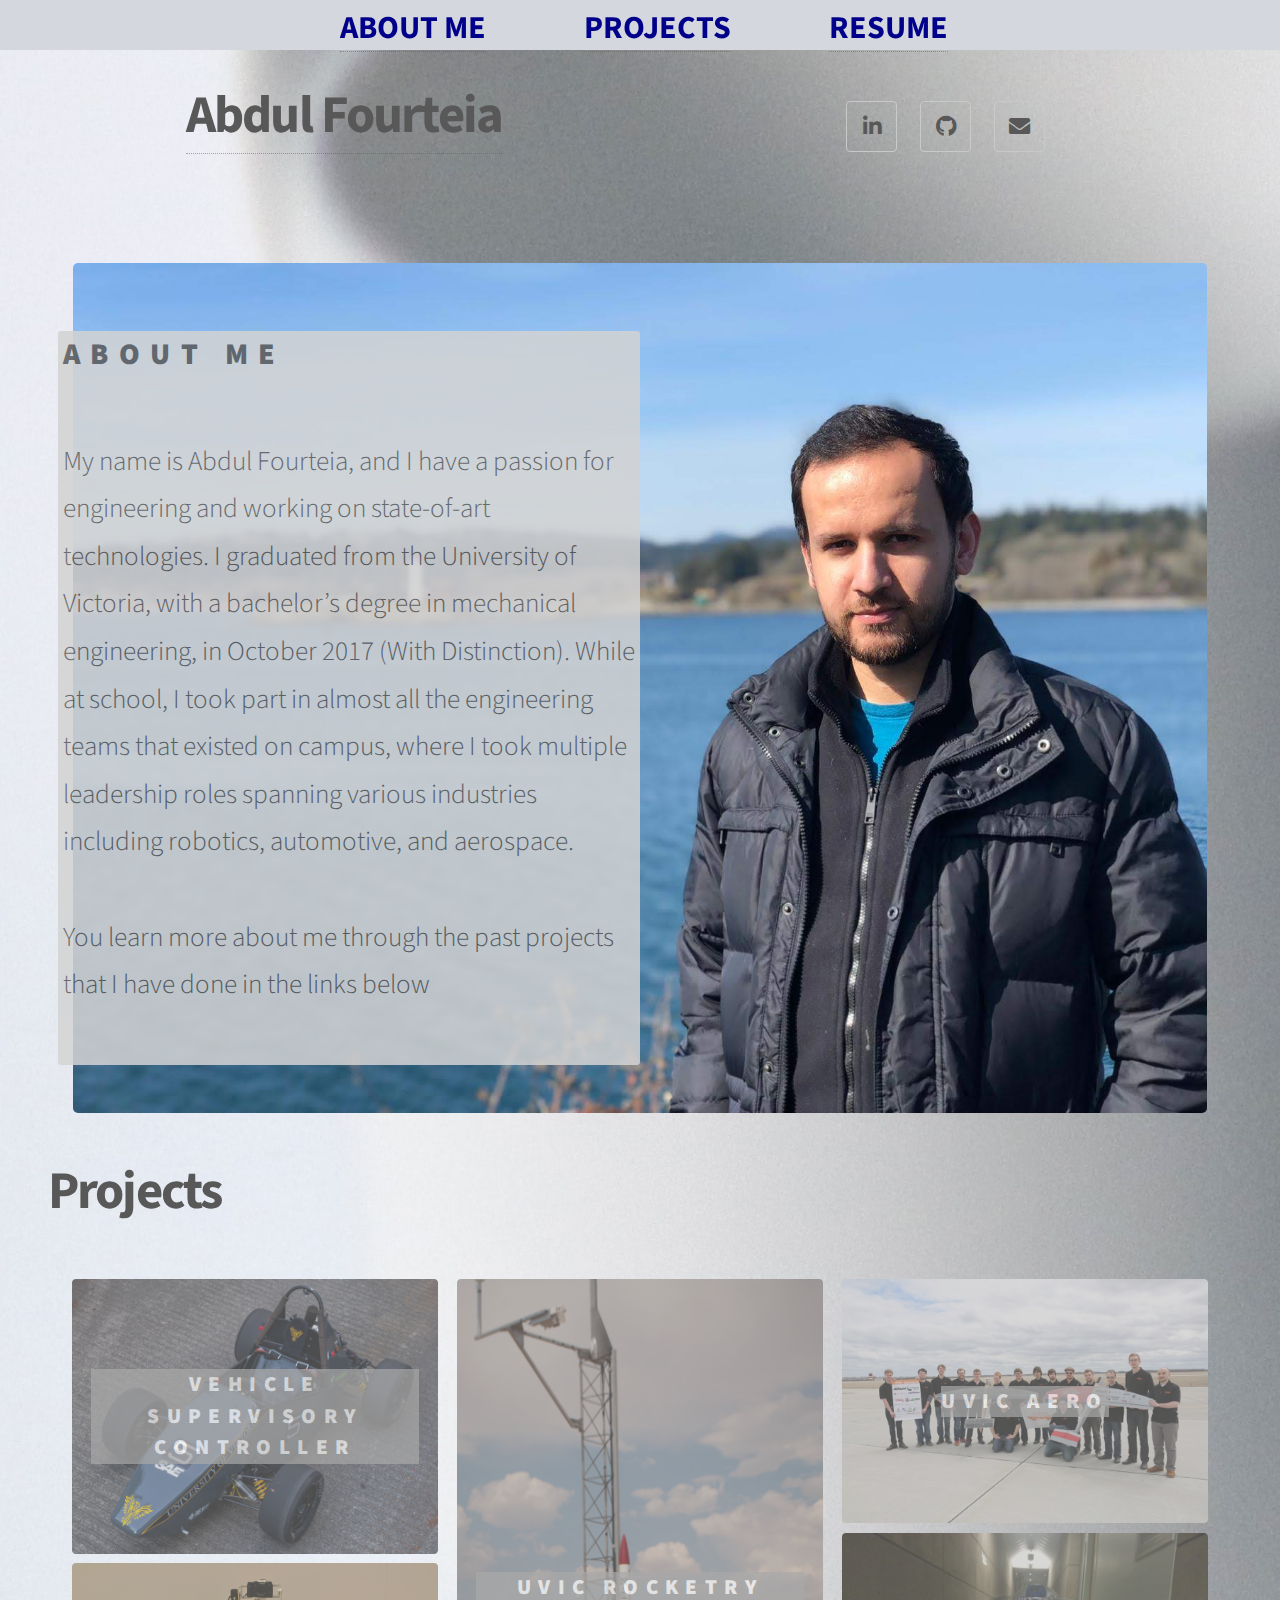
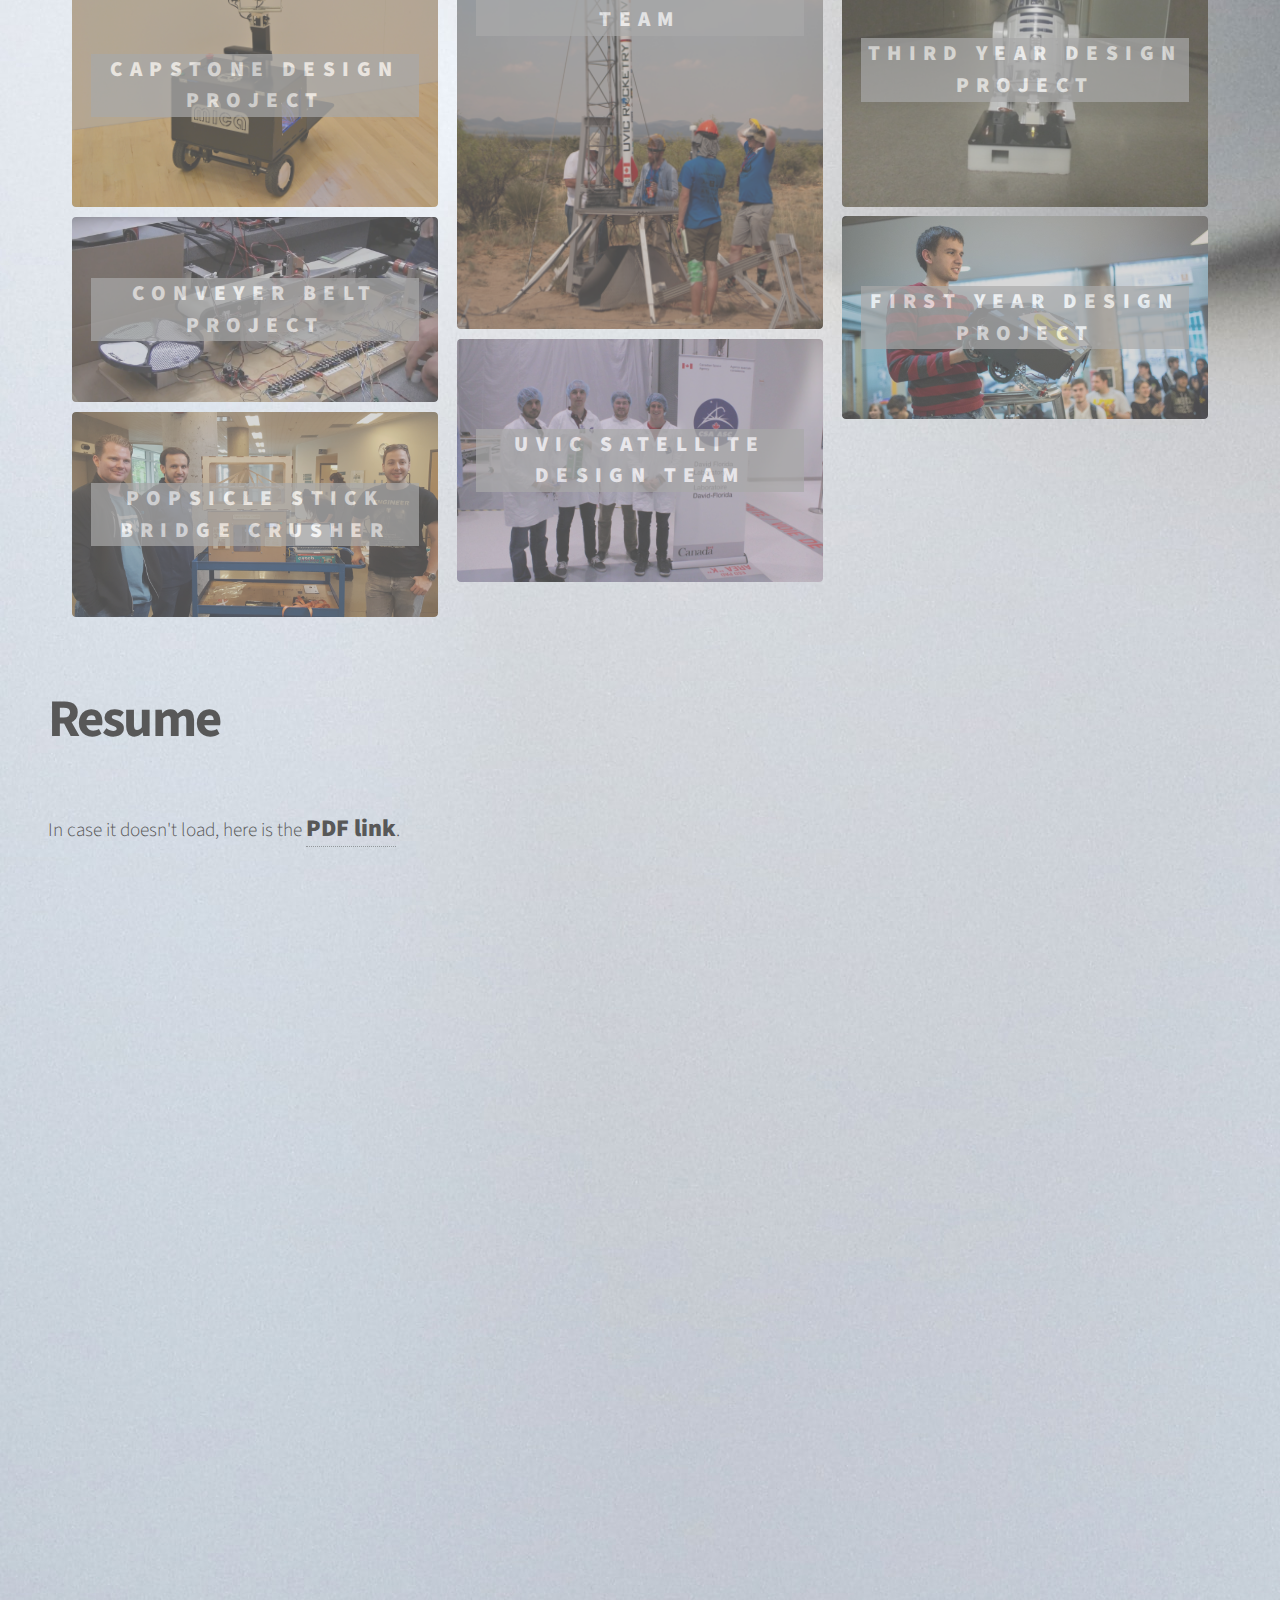
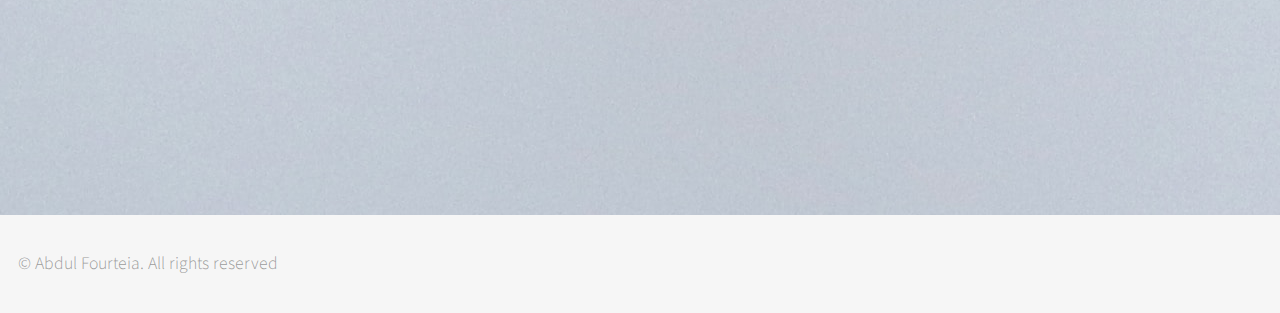
==== commit 620eeb6f: "testing embeded youtube" ====
--- a/index.html
+++ b/index.html
@@ -201,7 +201,7 @@
 						<div id="resume">
 							<div class="break"></div>							
 							<h1>Resume</h1>
-							<p>In case it doesn't show, here is the <a href="pdf/Resume_Comprehensive.pdf">PDF link</a>.</p>							
+							<p>In case it doesn't load, here is the <a href="pdf/Resume_Comprehensive.pdf">PDF link</a>.</p>							
 							<iframe src="pdf/Resume_Comprehensive.pdf" width="100%" height="800px"></iframe>
 						</div>
 
--- a/assets/css/main.css
+++ b/assets/css/main.css
@@ -2882,6 +2882,7 @@
 			.tiles {
 				/* margin: -1.25em 0 0 -1.25em; */
 				column-count: 1;
+				/* min-height: 4030px; */
 			}
 
 				.tiles article {
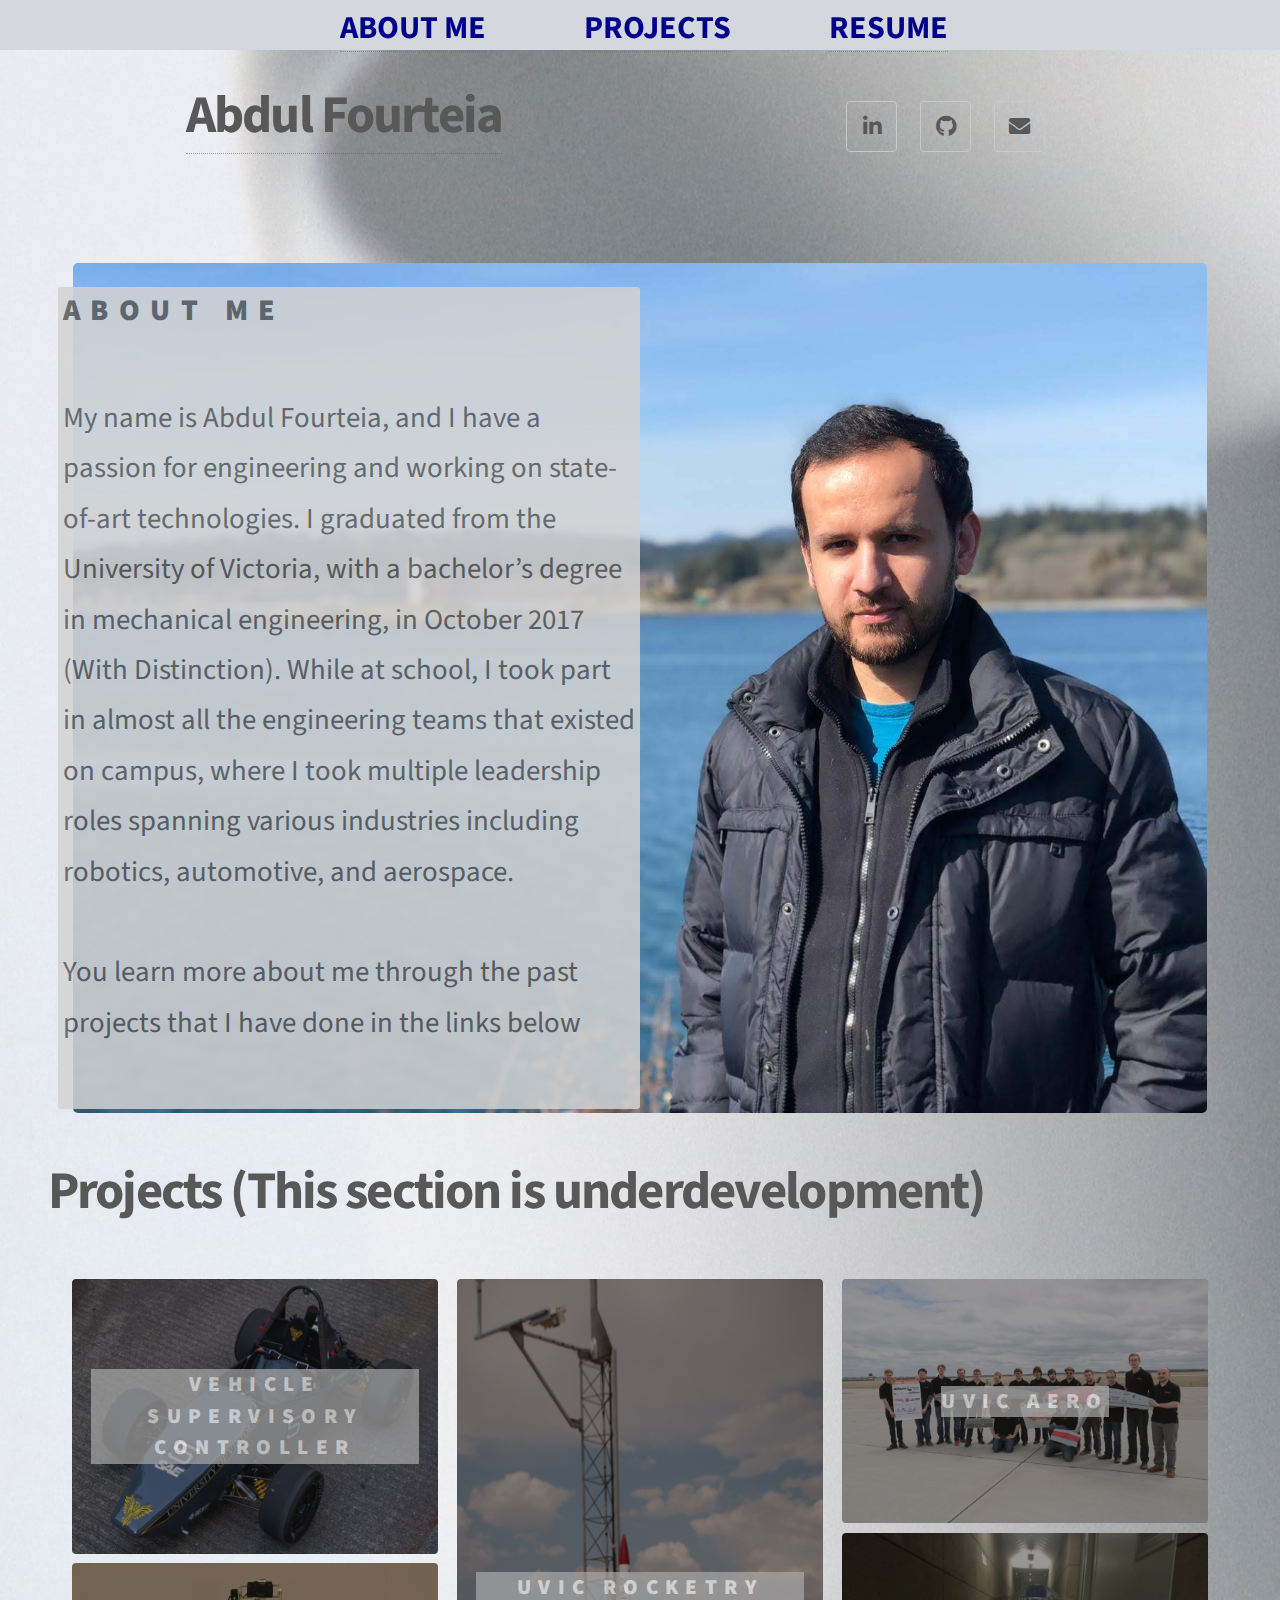
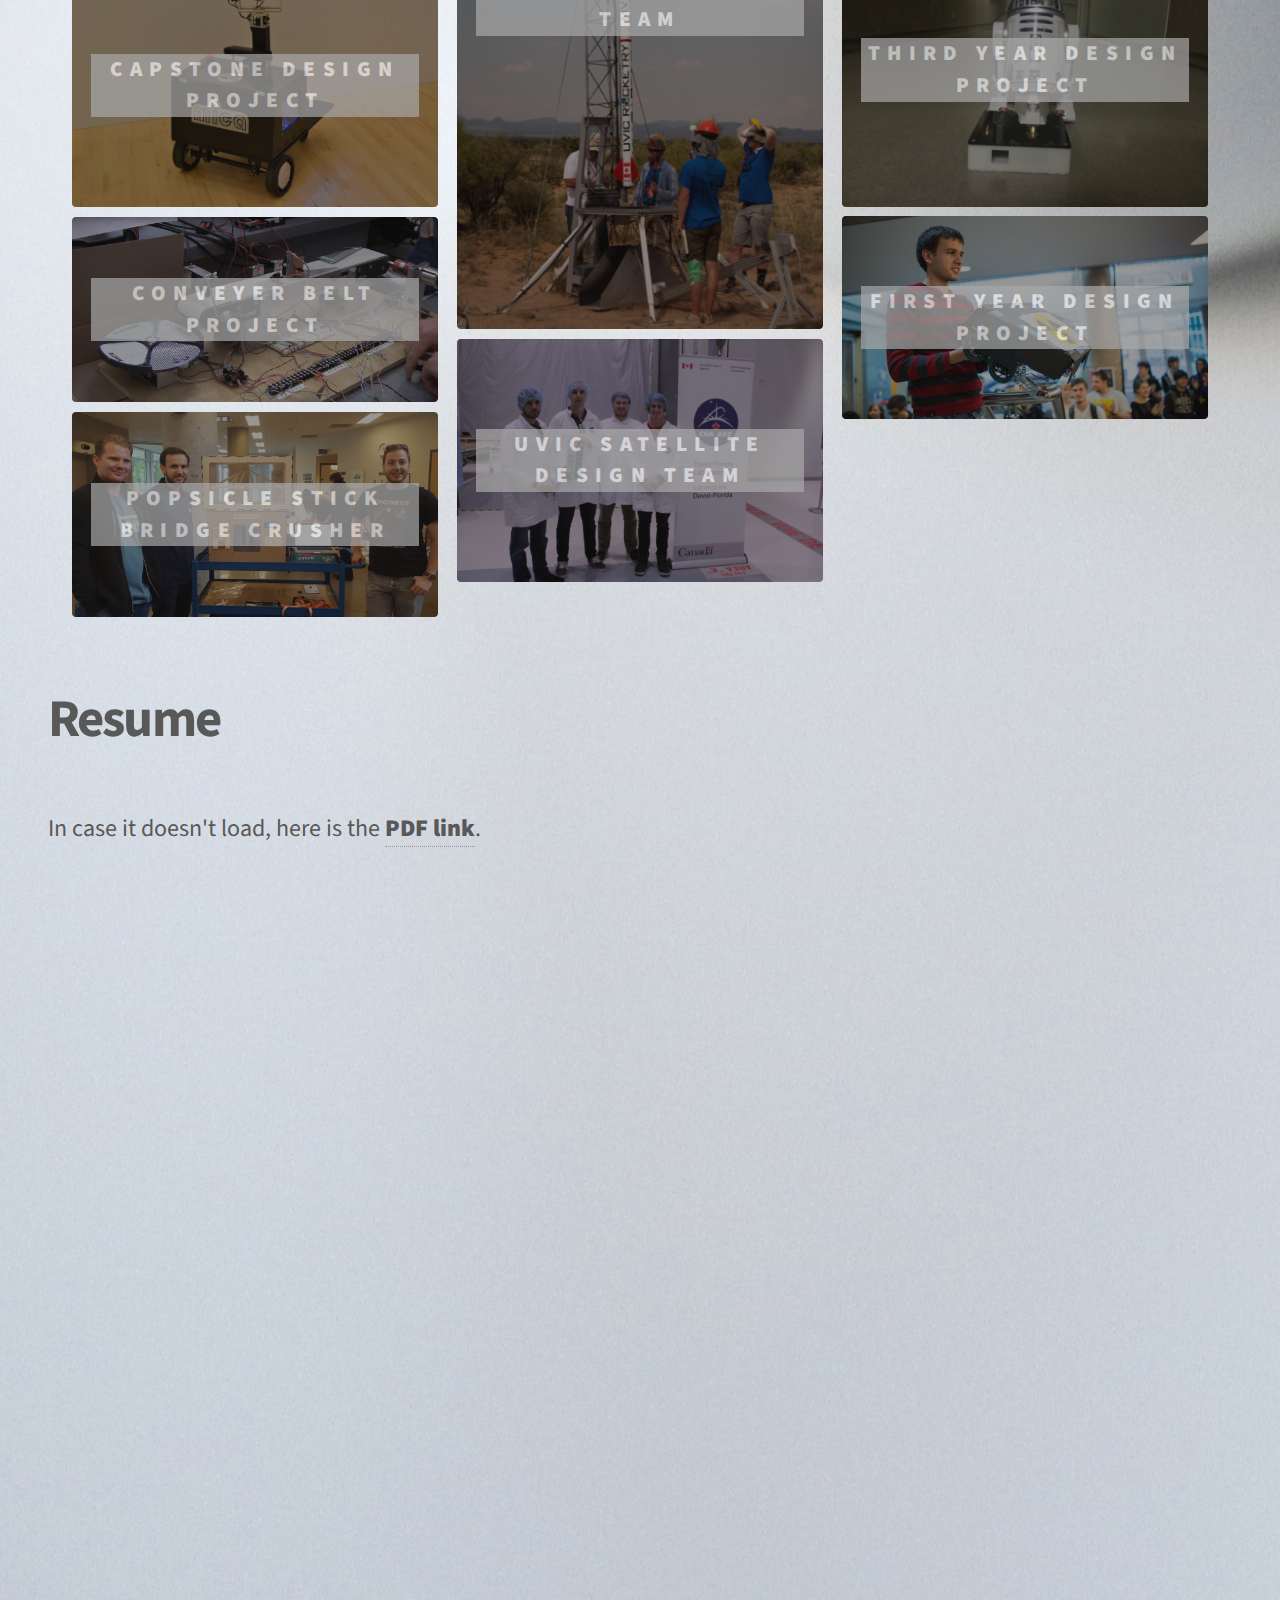
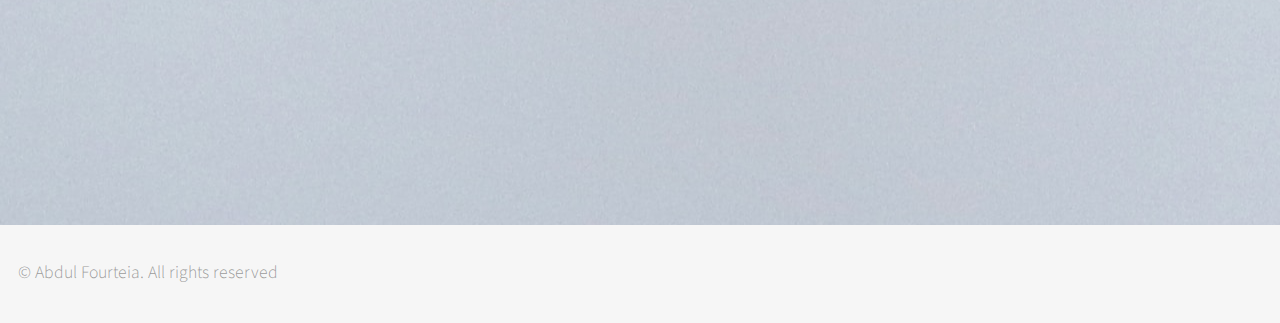
==== commit 7ef34189: "underdevelopment notification" ====
--- a/index.html
+++ b/index.html
@@ -75,7 +75,7 @@
 						<div id="projects">
 							<div class="break"></div>
 							<h1>
-								Projects
+								Projects (This section is underdevelopment)
 							</h1>
 							<div class="tiles">
 								<div class="block order2">
--- a/assets/css/main.css
+++ b/assets/css/main.css
@@ -2700,7 +2700,7 @@
 					left: 0;
 					width: 100%;
 					height: 100%;
-					background-color: darkgrey;
+					background-color: rgb(24, 23, 23);
 					/* background-image: url("data:image/svg+xml;charset=utf8,%3Csvg xmlns='https://www.w3.org/2000/svg' width='100' height='100' viewBox='0 0 100 100' preserveAspectRatio='none'%3E%3Cstyle%3Eline %7B stroke-width: 0.25px%3B stroke: %23ffffff%3B %7D%3C/style%3E%3Cline x1='0' y1='0' x2='100' y2='100' /%3E%3Cline x1='100' y1='0' x2='0' y2='100' /%3E%3C/svg%3E"); */
 					background-position: center;
 					background-repeat: no-repeat;
@@ -2868,7 +2868,11 @@
 				.tiles article {
 					width: calc(50% - 2.5em);
 					margin: 2.5em 0 0 2.5em;
-				}				
+				}
+				
+				.tiles article a h2 {
+					font-size: 1rem;
+				}
 
 		}
 
@@ -3252,6 +3256,18 @@
 		font-size: 1.2rem;
 	}
 
+		#main > .inner h3{
+			margin-bottom: 0.8rem;
+			font-weight: 900;
+			text-transform: none;
+			letter-spacing: 0.2em;
+		}
+
+		#main > .inner p{
+			font-size: 1.5rem;
+			font-weight: 400;
+		}
+
 		@media screen and (max-width: 736px) {
 
 			#main {
@@ -3490,6 +3506,7 @@
 
 	#aboutme > .element > p{
 		opacity: 1;
+		font-size: 1.8rem;
 	}
 
 @media screen and (max-width: 1310px) {
@@ -3512,7 +3529,11 @@
 
 	#aboutme > .element {
 		margin: 20px 50% 0px 10px;
-		font-size: 1.5rem;	
+		font-size: 1rem;	
+	}
+
+	#aboutme > .element > p{
+		font-size: 1.6rem;
 	}
 }
 
@@ -3523,6 +3544,10 @@
 		object-position: bottom right;
 	}
 	#aboutme > .element {		
+		font-size: 1.3rem;
+	}
+
+	#aboutme > .element > p{
 		font-size: 1.3rem;
 	}
 }
@@ -3545,6 +3570,11 @@
 		margin: 0 0 0.5em 0;
 		letter-spacing: 0.3em;
 	}
+
+	#aboutme > .element > p{
+		font-size: 1rem;
+		font-weight: 600;
+	}
 }
 
 @media screen and (max-width: 510px) {
@@ -3566,6 +3596,10 @@
 		margin: 0 0 0.2em 0;
 		letter-spacing: 0.2em;
 	}
+
+	#aboutme > .element > p{
+		font-size: 3vw;
+	}
 }
 
 
@@ -3600,4 +3634,33 @@
 	font-size: 1.5rem;
 	font-style: bold;
 	font-weight: 900;
+}
+
+.embed-container {
+		display: flex;
+		position: relative;
+		padding-bottom: 56.25%;
+		overflow: hidden;
+		width: 1200px;
+		min-height: 375px;
+		max-height: 675px;
+		max-width: 100%;
+		margin: 0 auto;
+	}
+
+	.embed-container iframe,
+	.embed-container object,
+	.embed-container embed {
+		position: absolute;
+		top: 0;
+		left: 0;
+		width: 100%;
+		height: 100%;
+	}
+
+@media screen and (min-width: 1200px) {
+	
+	.embed-container{
+		padding-bottom: 675px;
+	}
 }